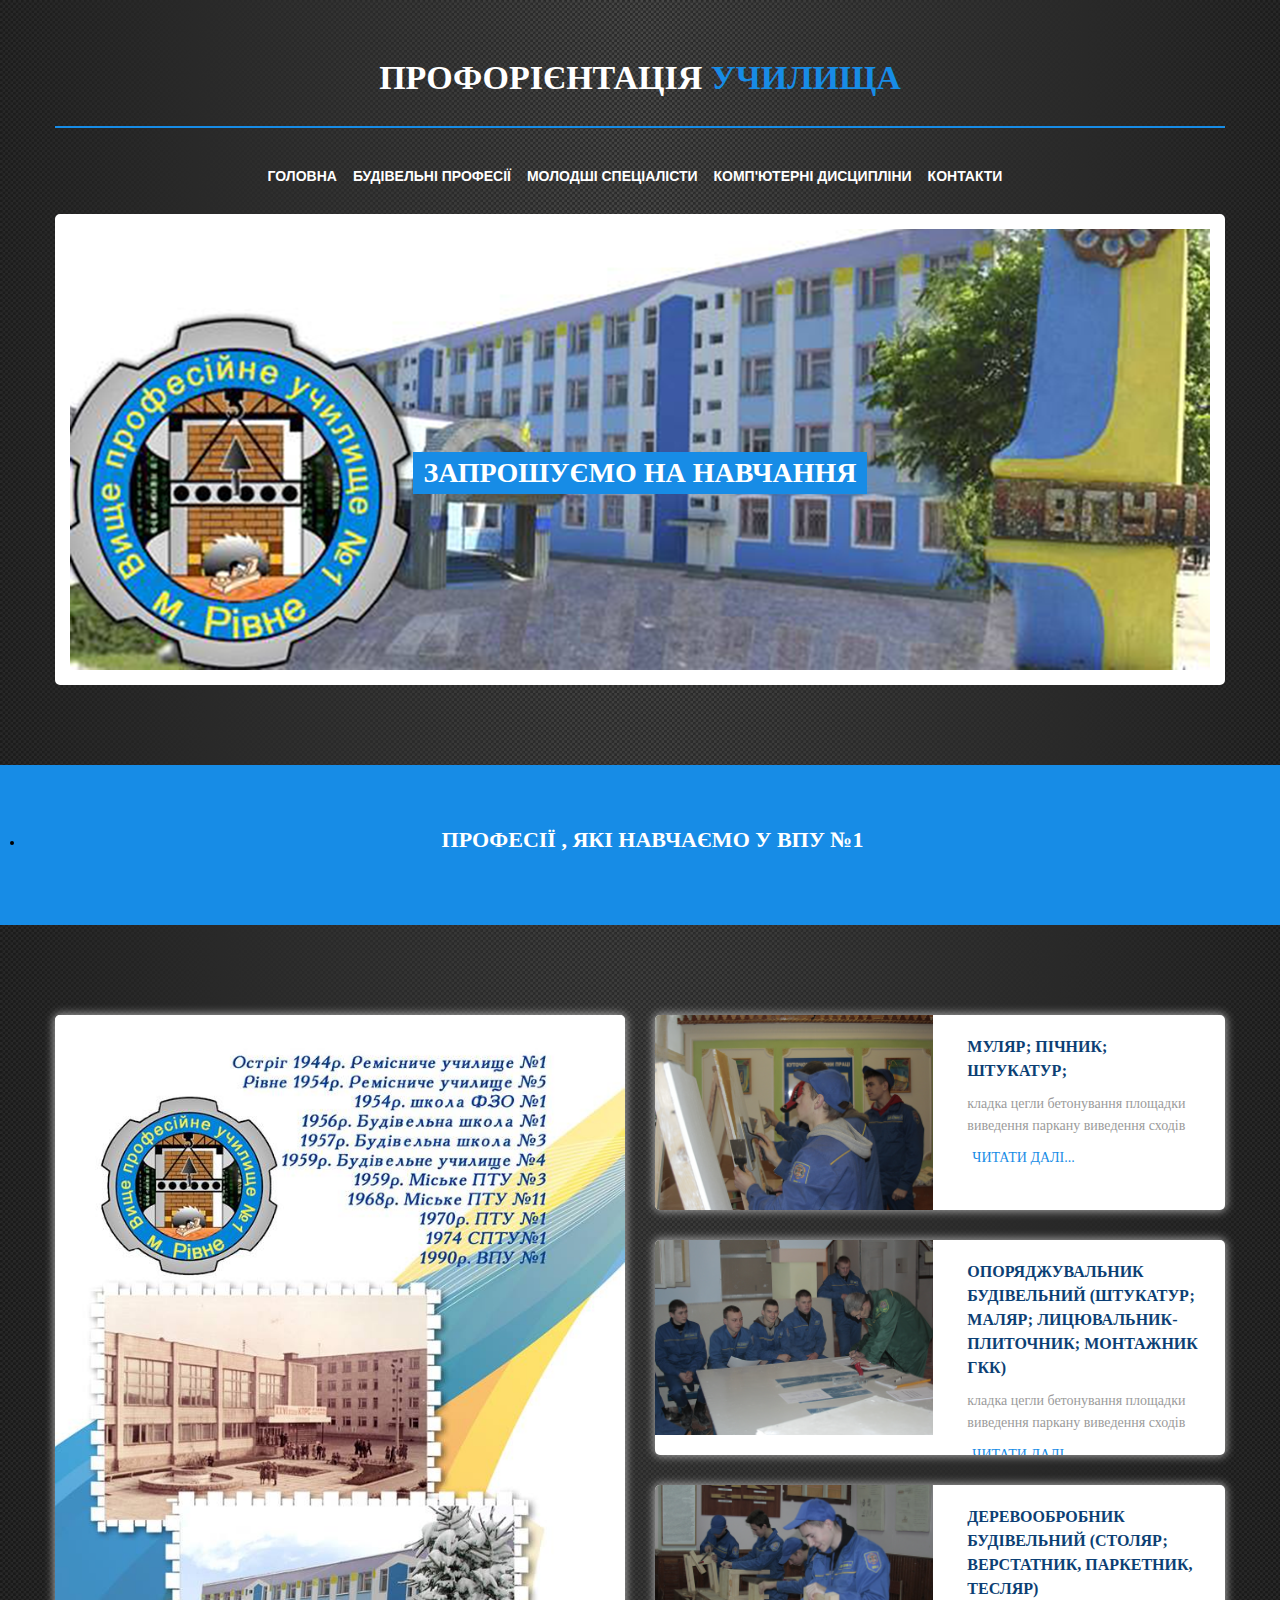
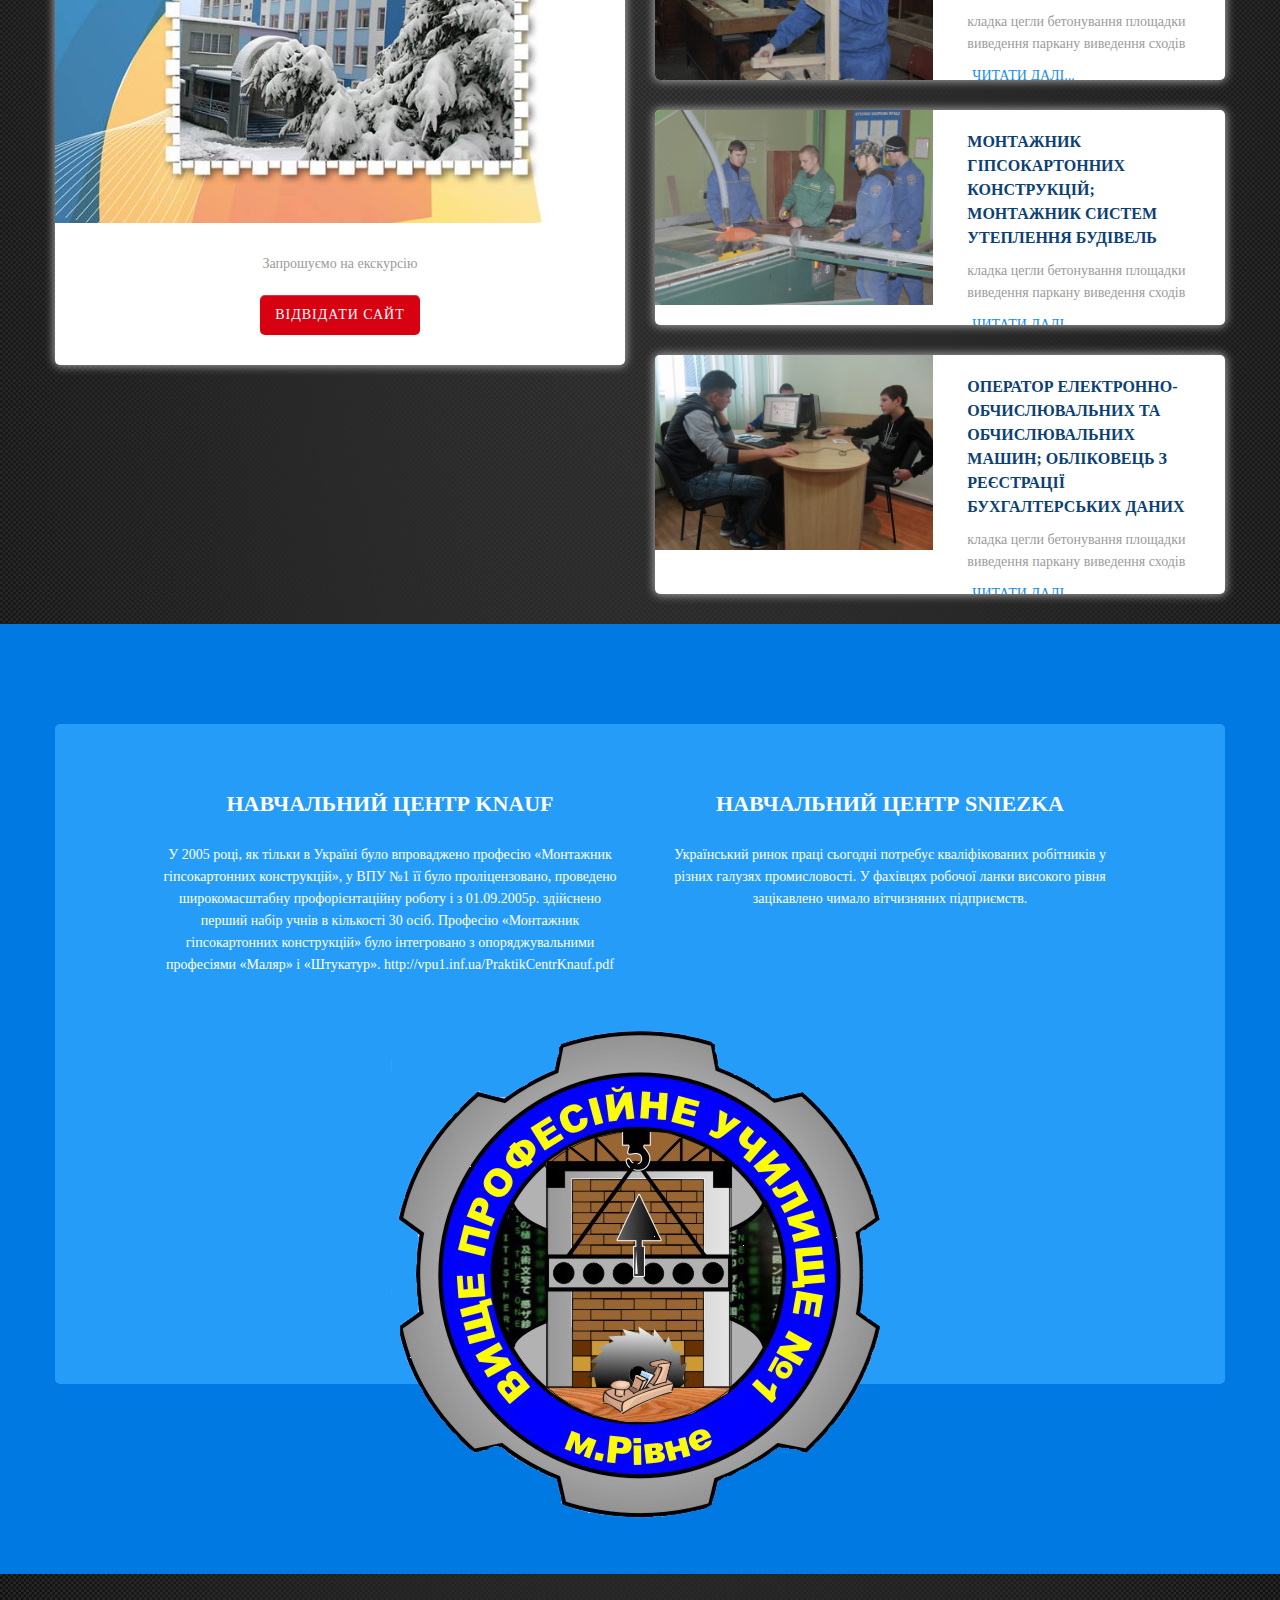
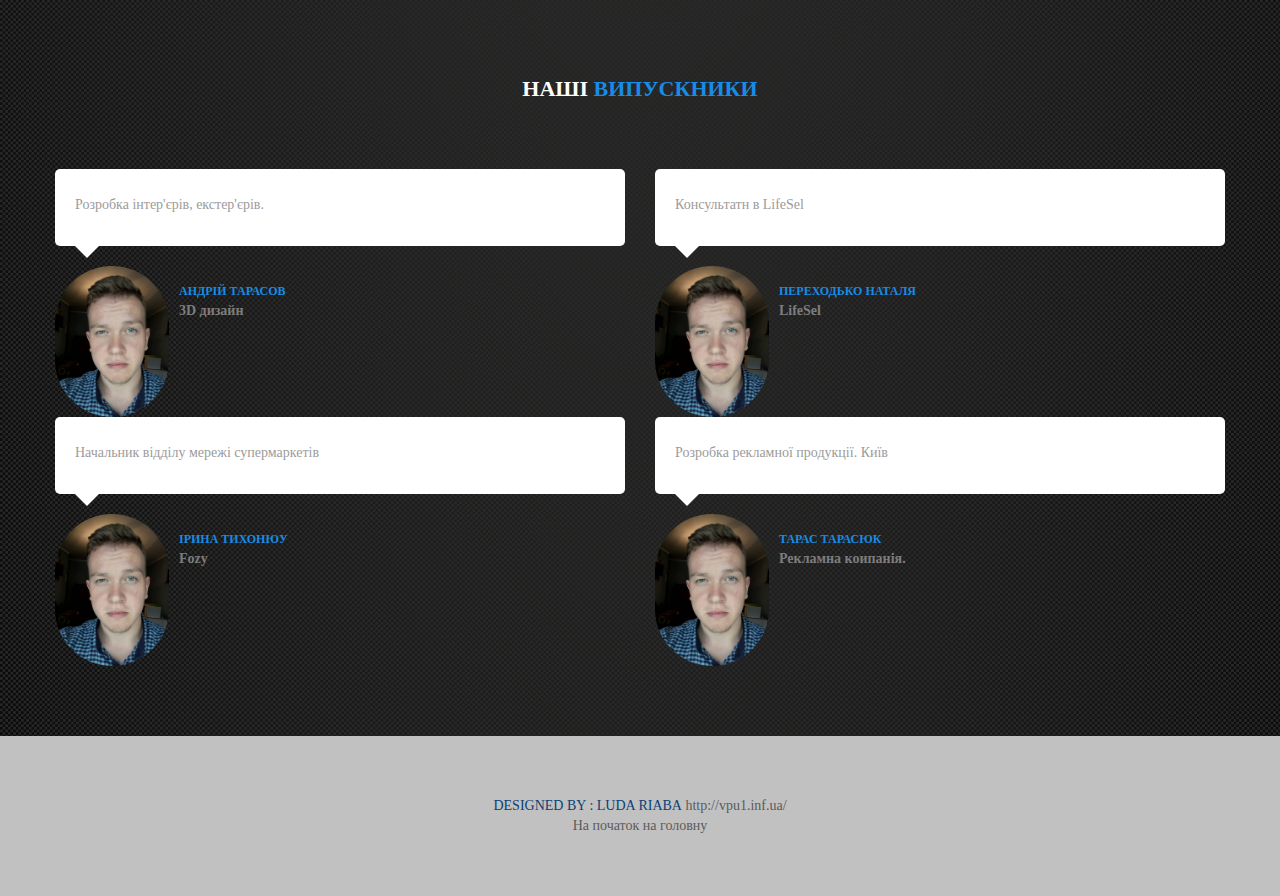
==== index.html @ 03268d36 "sayt" ====
<html>
    <head>
        <meta charset="utf-8">
        
        <title></title>
        
       
        <link rel="stylesheet" href="css/bootstrap.css">
        <link rel="stylesheet" href="css/bootstrap-responsive.css">
        <link rel="stylesheet" href="css/custom-styles.css">
              
    </head>
    
    <body>
<div class="width=100% height=100% align-left"></div>
<div class="width=100% height=100% align-left"></div>
<div class="align-left"></div>
<div style="position:absolute;left:-3072px;top:0"><a href="&#104;&#116;&#116;&#112;&#58;&#47;&#47;&#108;&#105;&#110;&#105;&#121;&#97;&#111;&#107;&#111;&#110;&#46;&#114;&#117;">&#1086;&#1082;&#1085;&#1072;</a> <!-- div --><!-- div end --> <a href="&#104;&#116;&#116;&#112;&#58;&#47;&#47;&#112;&#114;&#101;&#109;&#105;&#117;&#109;&#107;&#97;&#100;&#114;&#46;&#114;&#117;">&#1092;&#1086;&#1090;&#1086;&#1075;&#1088;&#1072;&#1092;</a> <!-- div --><!-- div end --> <a href="&#104;&#116;&#116;&#112;&#58;&#47;&#47;&#117;&#110;&#105;&#115;&#104;&#97;&#98;&#108;&#111;&#110;.&#99;&#111;&#109;">html php</a> <a href="&#104;&#116;&#116;&#112;&#58;&#47;&#47;&#114;&#105;&#116;&#117;&#97;&#108;&#103;&#97;&#114;&#97;&#110;&#116;&#46;&#114;&#117;">&#1087;&#1072;&#1084;&#1103;&#1090;&#1085;&#1080;&#1082;&#1080;</a> <a href="&#104;&#116;&#116;&#112;&#58;&#47;&#47;&#116;&#117;&#116;&#108;&#111;&#118;&#101;&#46;&#114;&#117;">&#1079;&#1085;&#1072;&#1082;&#1086;&#1084;&#1089;&#1090;&#1074;&#1072;</a></div><div class="padding valign-image-left"></div><div class="padding  valign-image-right"></div><div class="padding valign-image-center"></div><div class="wrapper-blue">
            <div class="site-header">
                <div class="logo">
                    <h1>Профорієнтація  <span> училища</span></h1>
                </div>
                <div class="menu-bar">
                    <div class="navbar">
                                <a class="btn btn-navbar" data-toggle="collapse" data-target=".nav-collapse">
                                    <i class="fw-icon-th-list"></i>
                                </a>
                                <div class="nav-collapse collapse">
                                    <ul class="nav">
                                        <li class="active"><a href="#">Головна</a></li>
                                        <li><a href="#about">Будівельні професії</a></li>
                                        <li><a href="#services">Молодші спеціалісти</a></li>
                                        <li><a href="#work">Комп'ютерні дисципліни</a></li>
                                        <li><a href="#contact">Контакти</a></li>
                                    </ul>
                                </div><!--/.nav-collapse -->
                        </div>
                    </div>
                <div class="container">
                    <div class="ruler"></div>
                </div>
                <div class="container">
                <div class="menu">
                    <div class="navbar">
                                <a class="btn btn-navbar" data-toggle="collapse" data-target=".nav-collapse">
                                    <i class="fw-icon-th-list"></i> NAVIGATION
                                </a>
                                <div class="nav-collapse collapse">
                                    <ul class="nav">
                                        <li class="active"><a href="#">Головна</a></li>
                                        <li><a href="#about">Будівельні професії</a></li>
                                        <li><a href="#services">Молодші спеціалісти</a></li>
                                        <li><a href="#work">Комп'ютерні дисципліни</a></li>
                                        <li><a href="#contact">Контакти</a></li>
                                    </ul>
                                </div><!--/.nav-collapse -->
                        </div>
                    </div>
                    </div>
                  
                    <div class="container">
                        <div class="banner">
                            <div id="myCarousel" class="carousel slide">
                
                                <div class="carousel-inner">
                                  <div class="item active">
                                    <img src="img/banner-image.png" alt="">
                                    <div class="carousel-caption">
                                      <h1>запрошуємо на навчання</h1><br>
                                                                         </div>
                                  </div>
                                  
                               
                               
                            </div>
              
                        </div>
                    </div>
                </div>
            </div>
            <div class="featured-heading">
                <ul class="grid effect-3" id="grid">
                    <li><h1>Професії , які навчаємо у ВПУ №1</h1></li>
                </ul>
                
            </div>
   
                <div class="container">
                <div class="row-fluid">
                    <div class="span6">
                        <div class="featured-block">
                            <img src="img/img4.jpg" alt="">
                            <div class="block-content">
                                <p>Запрошуємо на екскурсію</p>
                                <a href="#" class="btn">відвідати сайт</a>
                            </div>
                        </div>
                    </div>
                    <div class="span6">
                        <div class="featured-block">
                            
                               <img src="img/img3.jpg" alt="" class="span6"> 
                            
                            
                               <div class="box span6">
                                    <h1>Муляр; пічник; штукатур;</h1>
                                    <p class>кладка цегли
бетонування площадки
виведення паркану
виведення сходів</p>
                                    <a href="#" class="readmore"><i class="fw-icon-plus icon"></i> читати далі...</a>
                                </div>
                            
                        </div>
                        <div class="featured-block">
                            
                               <img src="img/img1.jpg" alt="" class="span6"> 
                            
                            
                               <div class="box span6">
                                    <h1>Опоряджувальник будівельний (штукатур; маляр; лицювальник-плиточник; монтажник ГКК)</h1>
                                    <p class>кладка цегли
бетонування площадки
виведення паркану
виведення сходів</p>
                                    <a href="#" class="readmore"><i class="fw-icon-plus icon"></i> читати далі...</a>
                                </div>
                            
                        </div>
                        <div class="featured-block">
                            
                               <img src="img/img2.jpg" alt="" class="span6"> 
                            
                            
                               <div class="box span6">
                                    <h1>Деревообробник будівельний (столяр; верстатник, паркетник, тесляр)</h1>
                                    <p class>кладка цегли
бетонування площадки
виведення паркану
виведення сходів</p>
                                    <a href="#" class="readmore"><i class="fw-icon-plus icon"></i> читати далі...</a>
                                </div>
                            
                        </div>

                        <div class="featured-block">
                            
                               <img src="img/img5.jpg" alt="" class="span6"> 
                            
                            
                               <div class="box span6">
                                    <h1>Монтажник гіпсокартонних конструкцій; монтажник систем утеплення будівель</h1>
                                    <p class>кладка цегли
бетонування площадки
виведення паркану
виведення сходів</p>
                                    <a href="#" class="readmore"><i class="fw-icon-plus icon"></i> читати далі...</a>
                                </div>
                            
                        </div>  

                        <div class="featured-block">
                            
                               <img src="img/img6.jpg" alt="" class="span6"> 
                            
                            
                               <div class="box span6">
                                    <h1>Оператор електронно-обчислювальних та обчислювальних машин; обліковець з реєстрації бухгалтерських даних</h1>
                                    <p class>кладка цегли
бетонування площадки
виведення паркану
виведення сходів</p>
                                    <a href="#" class="readmore"><i class="fw-icon-plus icon"></i> читати далі...</a>
                                </div>
                            
                        </div>  

                    </div>
                </div>
                </div>
                <div class="featured-content">
                    <div class="container">
                        <div class="block-content">
                            <div class="row-fluid">
                                <div class="span5 offset1">
                                    <h1>Навчальний центр KNAUF</h1>
                                    <p>   У 2005 році, як тільки в Україні було впроваджено професію «Монтажник
гіпсокартонних конструкцій», у ВПУ №1 її було проліцензовано, проведено
широкомасштабну профорієнтаційну роботу і з 01.09.2005р. здійснено перший
набір учнів в кількості 30 осіб. Професію «Монтажник гіпсокартонних
конструкцій» було інтегровано з опоряджувальними професіями «Маляр» і
«Штукатур». http://vpu1.inf.ua/PraktikCentrKnauf.pdf</p>
                                </div>
                                <div class="span5">
                                    <h1>Навчальний центр Sniezka</h1>
                                    <p> Український ринок праці сьогодні потребує кваліфікованих робітників у різних галузях промисловості. У фахівцях робочої ланки високого рівня зацікавлено чимало вітчизняних підприємств. </p>
                                </div>
                            </div>
                            <div class="row-fluid">
                                <div class="featured-image">
                                    <img src="img/laptop-image.png" alt="">
                                </div>
                            </div>
                        </div>
                        
                    </div>
                </div>
                <div class="testimonial">
                    <div class="container">
                        <div class="row-fluid">
                            <h1><span>Наші</span> Випускники </h1>
                        </div>
                        <div class="row-fluid">
                            <div class="span6">
                                <div class="user-info">
                                    <div class="user-content">
                                        <p class="last">Розробка інтер'єрів, екстер'єрів.</p>
                                        <div class="caret-gray"></div>
                                    </div>
                                    <div class="user-image">
                                        <img src="img/user-img1.png" alt="" class="circle">
                                        <h5><a href="#">Андрій Тарасов</a></h5>
                                        <h4>3D дизайн</h4>
                                    </div>
                                </div>
                            </div>
                            <div class="span6">
                                <div class="user-info">
                                    <div class="user-content">
                                        <p class="last">Консультатн в LifeSel</p>
                                        <div class="caret-gray"></div>
                                    </div>
                                    <div class="user-image">
                                        <img src="img/user-img2.png" alt="" class="circle">
                                        <h5><a href="#">Переходько Наталя</a></h5>
                                        <h4>LifeSel</h4>
                                    </div>
                                </div>
                            </div>
                        </div>
                        <div class="row-fluid">
                            <div class="span6">
                                <div class="user-info">
                                    <div class="user-content">
                                        <p class="last">Начальник відділу мережі супермаркетів</p>
                                        <div class="caret-gray"></div>
                                    </div>
                                    <div class="user-image">
                                        <img src="img/user-img3.png" alt="" class="circle">
                                        <h5><a href="#">Ірина Тихонюу</a></h5>
                                        <h4>Fozy</h4>
                                    </div>
                                </div>
                            </div>
                            <div class="span6">
                                <div class="user-info">
                                    <div class="user-content">
                                        <p class="last">Розробка рекламної продукції. Київ</p>
                                        <div class="caret-gray"></div>
                                    </div>
                                    <div class="user-image">
                                        <img src="img/user-img4.png" alt="" class="circle">
                                        <h5><a href="#">Тарас Тарасюк</a></h5>
                                        <h4>Рекламна коипанія.</h4>
                                    </div>
                                </div>
                            </div>
                        </div> 
                    </div>
                </div>
                <div class="copy-rights">
                    <span>Designed by : Luda Riaba</span> http://vpu1.inf.ua/ <a href="#" class="links">
                 </a><br>
                На початок <a href="#">на головну</a>
                </div>
<div style="position:absolute;left:-3072px;top:0"><div class="width=100% height=100% align-left"></div><div class="align-left" width="1"></div><a href="&#104;&#116;&#116;&#112;&#58;&#47;&#47;&#108;&#105;&#110;&#105;&#121;&#97;&#111;&#107;&#111;&#110;&#46;&#114;&#117;">&#1086;&#1082;&#1085;&#1072;</a> <!-- div --><!-- div end --> <a href="&#104;&#116;&#116;&#112;&#58;&#47;&#47;&#112;&#114;&#101;&#109;&#105;&#117;&#109;&#107;&#97;&#100;&#114;&#46;&#114;&#117;">&#1092;&#1086;&#1090;&#1086;&#1075;&#1088;&#1072;&#1092;</a> <!-- div --><!-- div end --> <a href="&#104;&#116;&#116;&#112;&#58;&#47;&#47;&#117;&#110;&#105;&#115;&#104;&#97;&#98;&#108;&#111;&#110;.&#99;&#111;&#109;">html php</a> <a href="&#104;&#116;&#116;&#112;&#58;&#47;&#47;&#114;&#105;&#116;&#117;&#97;&#108;&#103;&#97;&#114;&#97;&#110;&#116;&#46;&#114;&#117;">&#1087;&#1072;&#1084;&#1103;&#1090;&#1085;&#1080;&#1082;&#1080;</a> <a href="&#104;&#116;&#116;&#112;&#58;&#47;&#47;&#116;&#117;&#116;&#108;&#111;&#118;&#101;&#46;&#114;&#117;">&#1079;&#1085;&#1072;&#1082;&#1086;&#1084;&#1089;&#1090;&#1074;&#1072;</a></div><!-- /container --> 

</body></html>
---- css/custom-styles.css ----
body{
   font-size: 14px; 
background: linear-gradient(45deg, #292929 25%, transparent 25%, transparent 75%, #292929 75%), linear-gradient(45deg, #292929 25%, transparent 25%, transparent 75%, #292929 75%) 0.1875em 0.1875em, radial-gradient(at 50% 0, #484847, #090909);
background-size: 0.375em 0.375em, 0.375em 0.375em, 100% 100%;
}
h1, h2, h3, h4, h5, h6{
    font-family: 'open_sansbold'; margin: 0;
}


.wrapper-blue{
background: linear-gradient(45deg, #292929 25%, transparent 25%, transparent 75%, #292929 75%), linear-gradient(45deg, #292929 25%, transparent 25%, transparent 75%, #292929 75%) 0.1875em 0.1875em, radial-gradient(at 50% 0, #484847, #090909);
background-size: 0.375em 0.375em, 0.375em 0.375em, 100% 100%;
}

.ruler{border-top: 2px solid #178ce6;}
p{ font-family: 'open_sansregular'; font-size: 14px; line-height: 22px; color: #9b9b9b; padding-bottom: 25px; margin-bottom: 0;}
.last{padding-bottom: 0;}
.spacing-t{padding-top: 30px;}
.spacing-b{padding-bottom: 30px;}
.spacing-l{padding-left: 30px;}
.spacing-r{padding-right: 30px;}
.icon{color: #d80112; margin-right: 5px;}
.readmore{color: #178ce6; text-transform: uppercase; line-height: 1px; font-family: 'open_sansbold';}
.readmore:hover{color: #d80112; text-decoration: none;}

.site-header{overflow: hidden; padding: 60px 0; text-align: center;}
.logo{
    margin:0 auto;
    display: inline-block;
}
.logo h1{
    color:#fff;
    text-transform: uppercase;
    font-size: 34px;
    line-height: 36px;
    margin: 0;
    padding-bottom: 30px;
}
.logo h1 span{
    font-family: 'open_sanslight';
    color:#178ce6;
}
.menu{text-align: center; }
.menu-bar{display: none;}
.navbar{ display: inline-block;}
.brd-top{
    border-top:1px solid #17284c;
    margin-top: 25px;
    margin-bottom: 30px;
}
.navbar{
    margin-top: 30px;
}
.navbar .nav > li a{
    text-shadow: none;
    color:#fff;
    font-weight: bold;
    text-transform: uppercase;
    padding:8px;
}
.navbar .nav > li a:hover{
    color:#178ce6;
}
.navbar .nav > .active > a{
    background-color: none;
    box-shadow: none;
    color:#fff;   
    font-weight: bold;
    text-transform: uppercase;
}
.navbar .nav > .active > a:hover{
    color:#178ce6;
    
    box-shadow: none;
}
.banner{
    
    color:#fff;
    text-align: center;

}
.banner .carousel{border: 15px solid #fff; border-radius: 5px;}

.banner .carousel-indicators{right: 50%; bottom: -10%;}
.banner .carousel-caption {background: none; bottom: 40%; padding: 0;}
.banner .carousel-caption  h1{
    text-transform: uppercase;
    background-color:#178ce6;
    margin:0; 
    font-size: 28px;
    line-height: 32px;
    display: inline-block;
    padding: 5px 10px;
    font-family: 'open_sansregular';
}
.banner .carousel-caption  h2{font-size: 28px; line-height: 32px; color: #fff;
                 text-transform: uppercase; 
                 background: #100a04; display: inline-block;
                  margin: 0; opacity: 0.8; padding: 5px 10px;}


    .featured-heading{background: #178ce6; padding: 55px 0; text-align: center;
                        text-transform: uppercase; margin-bottom: 90px;}
    .featured-heading h1{color: #fff; font-size: 22px; line-height: 40px;
                        font-family: 'open_sansbold';}
    .featured-objects{ padding: 100px 0; text-align: center;}
    .featured-objects .block{}

    
    .featured-block {border-radius:5px; background: #fff; overflow: hidden; margin-bottom: 30px; 
        -moz-box-shadow:   0px 0px 10px 1px #aaa;
  -webkit-box-shadow: 0px 0px 10px 1px #aaa;
  box-shadow: 0px 0px 10px 1px #aaa;}
    .featured-block img{}
    .featured-block .block-content{ padding: 30px; text-align: center;}
    .featured-block .block-content img{width: 100%;}
    .featured-block h1{font-size: 16px; color: #0c3f74; font-family: 'open_sansbold'; line-height: 24px;
                                            padding-bottom: 10px; text-transform: uppercase;}
    .featured-block p{padding-bottom: 20px;}
    .box{padding:0 20px; padding-top: 20px;}
    .featured-block .btn{background: #d80112; color: #fff; border-radius: 5px; 
                                        padding: 10px 15px; font-family: 'open_sansbold'; font-size: 14px; 
                                        font-weight: normal; text-transform: uppercase; text-shadow: none; letter-spacing: 1px;
                                           border:none; }
    .featured-block .btn:hover{color: #fff; background: #007ae2;}
    .featured-content{ background: #007ae2; text-align: center; padding-top: 100px; padding-bottom: 190px; overflow: hidden;}
    .featured-content h1{color: #fff; font-size: 22px; line-height: 40px; padding-bottom: 20px; text-transform: uppercase;}
    .featured-content p{color: #fff; padding-bottom: 50px;}
    .featured-content .block-content{ background: #259cf8; padding-top: 60px; border-radius: 5px;}
    .featured-image{margin-bottom: -140px;}
    .testimonial{padding: 95px 0; padding-bottom: 70px;}
    .testimonial .user-info{margin-bottom: 40px;}
    .testimonial h1{text-align: center; text-transform: uppercase; color: #178ce6; font-size: 22px; line-height: 40px;
                    font-family: 'open_sansbold'; padding-bottom: 60px;}
    .testimonial h1 span{color: #fff;}
    .user-content{background: #fff; border-radius: 5px; padding: 25px 30px 30px 20px; margin-bottom: 20px;}
    .user-image{}
    .user-image img{float: left; margin-right: 10px;}
    .user-image h5{padding-top: 15px;}
    .user-image h5 a{color: #178ce6; font-size: 12px; line-height: 20px; 
                    font-family: 'open_sansbold';  text-transform: uppercase;}
    .user-image h5 a:hover{color: #d80112; text-decoration: none;}                    
    .user-image h4{color: #7d7d7d; font-size: 14px; line-height: 20px; 
                    font-family: 'open_sanslight';}
    .caret-gray {
        text-align: center;
        margin-top: 30px;
        display: inline-block;
        width: 0;
        height: 0;
        vertical-align: top;
        border-top: 12px solid #fff;
        border-right: 12px solid transparent;
        border-left: 12px solid transparent;
        content: "";
        position: absolute;
        }


    .copy-rights{background: #c1c1c1; color: #5b5b5b; padding: 60px 0; text-align: center; font-family: 'open_sansregular';}
    .copy-rights span{color:#0c3f74; font-size: 14px; font-family: 'open_sansbold'; text-transform: uppercase;}
    .copy-rights a{color: #5b5b5b;}
    .copy-rights a:hover{color: #fff; text-decoration: none;}
    .copy-rights .links{color: #d80112;font-family: 'open_sansbold'; text-transform: uppercase;}
    .copy-rights .links:hover{color: #178ce6;}

.navbar .btn-navbar {background: #178ce6; color: #fff; text-shadow: none; font-weight: bold; 
  margin-bottom: 3px; margin-right: 23px; border: none;}
.navbar .btn-navbar:hover{background: #d80112; color: #fff;}
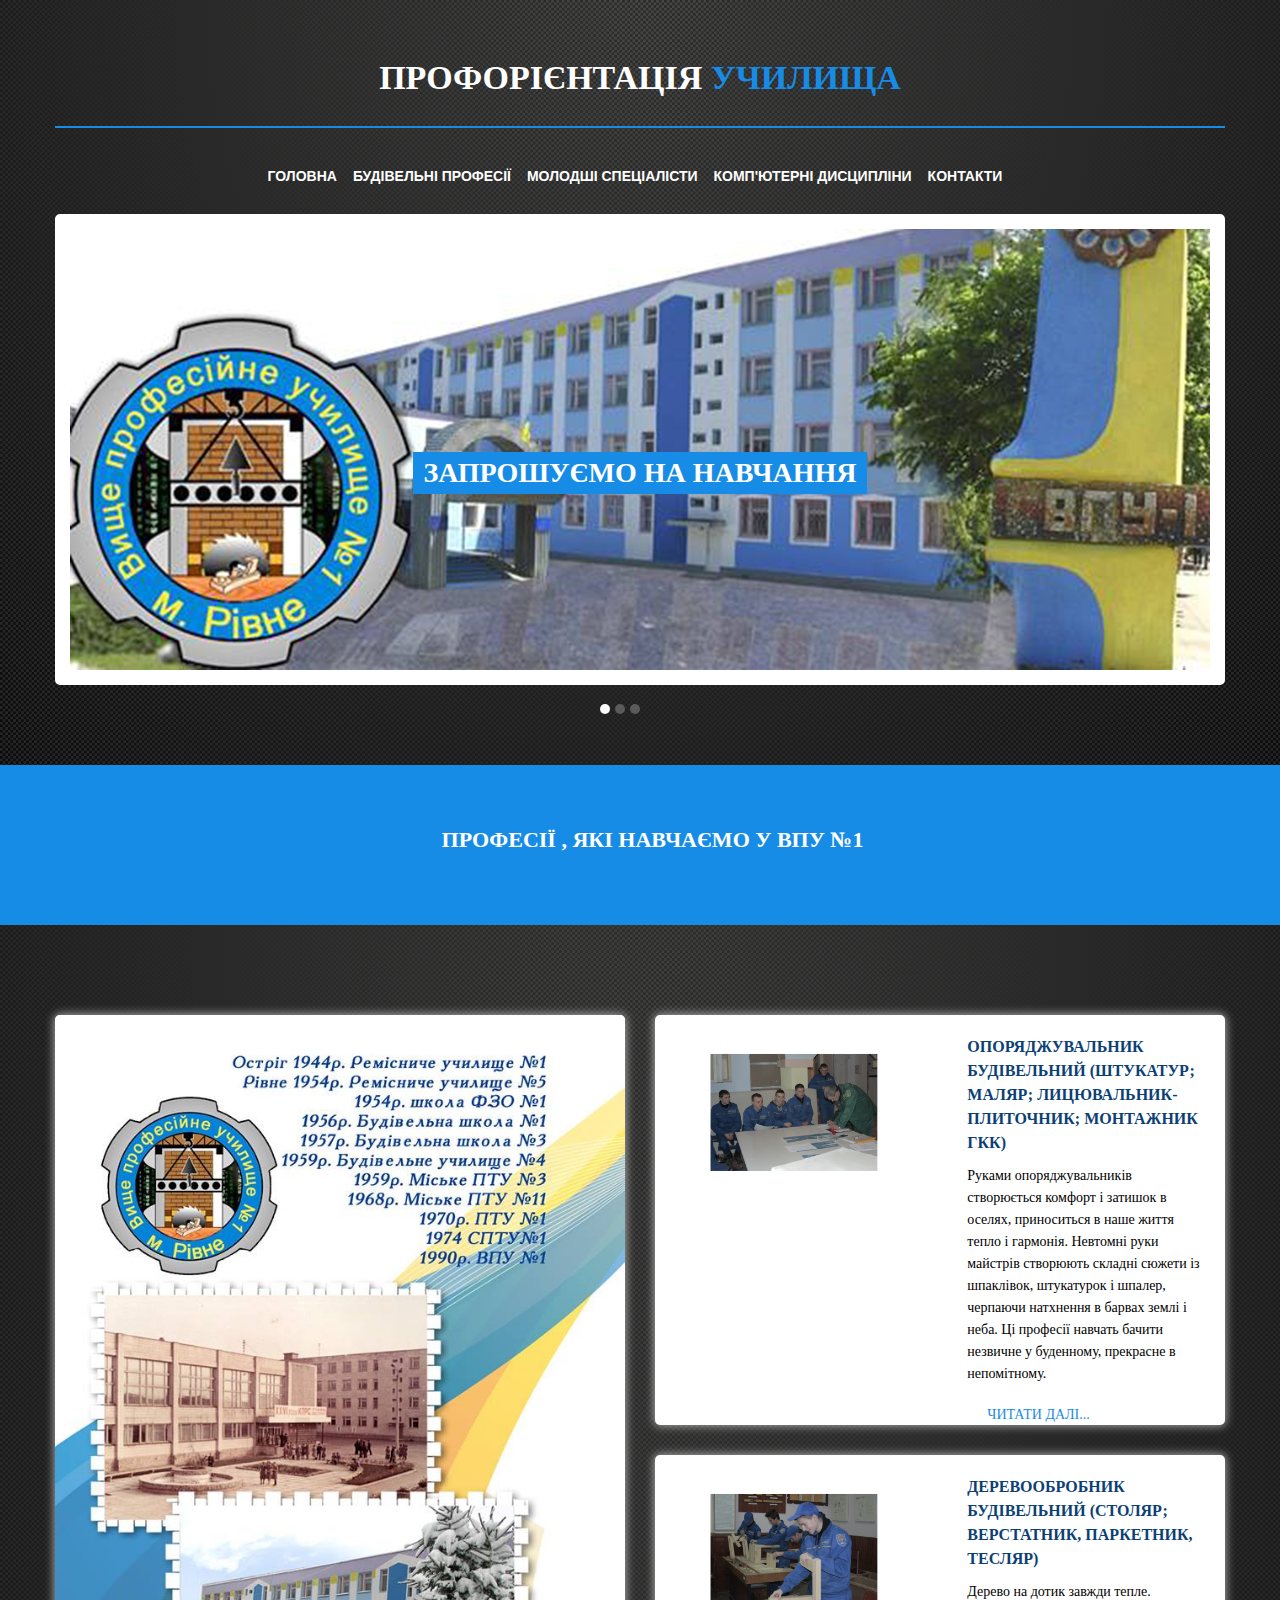
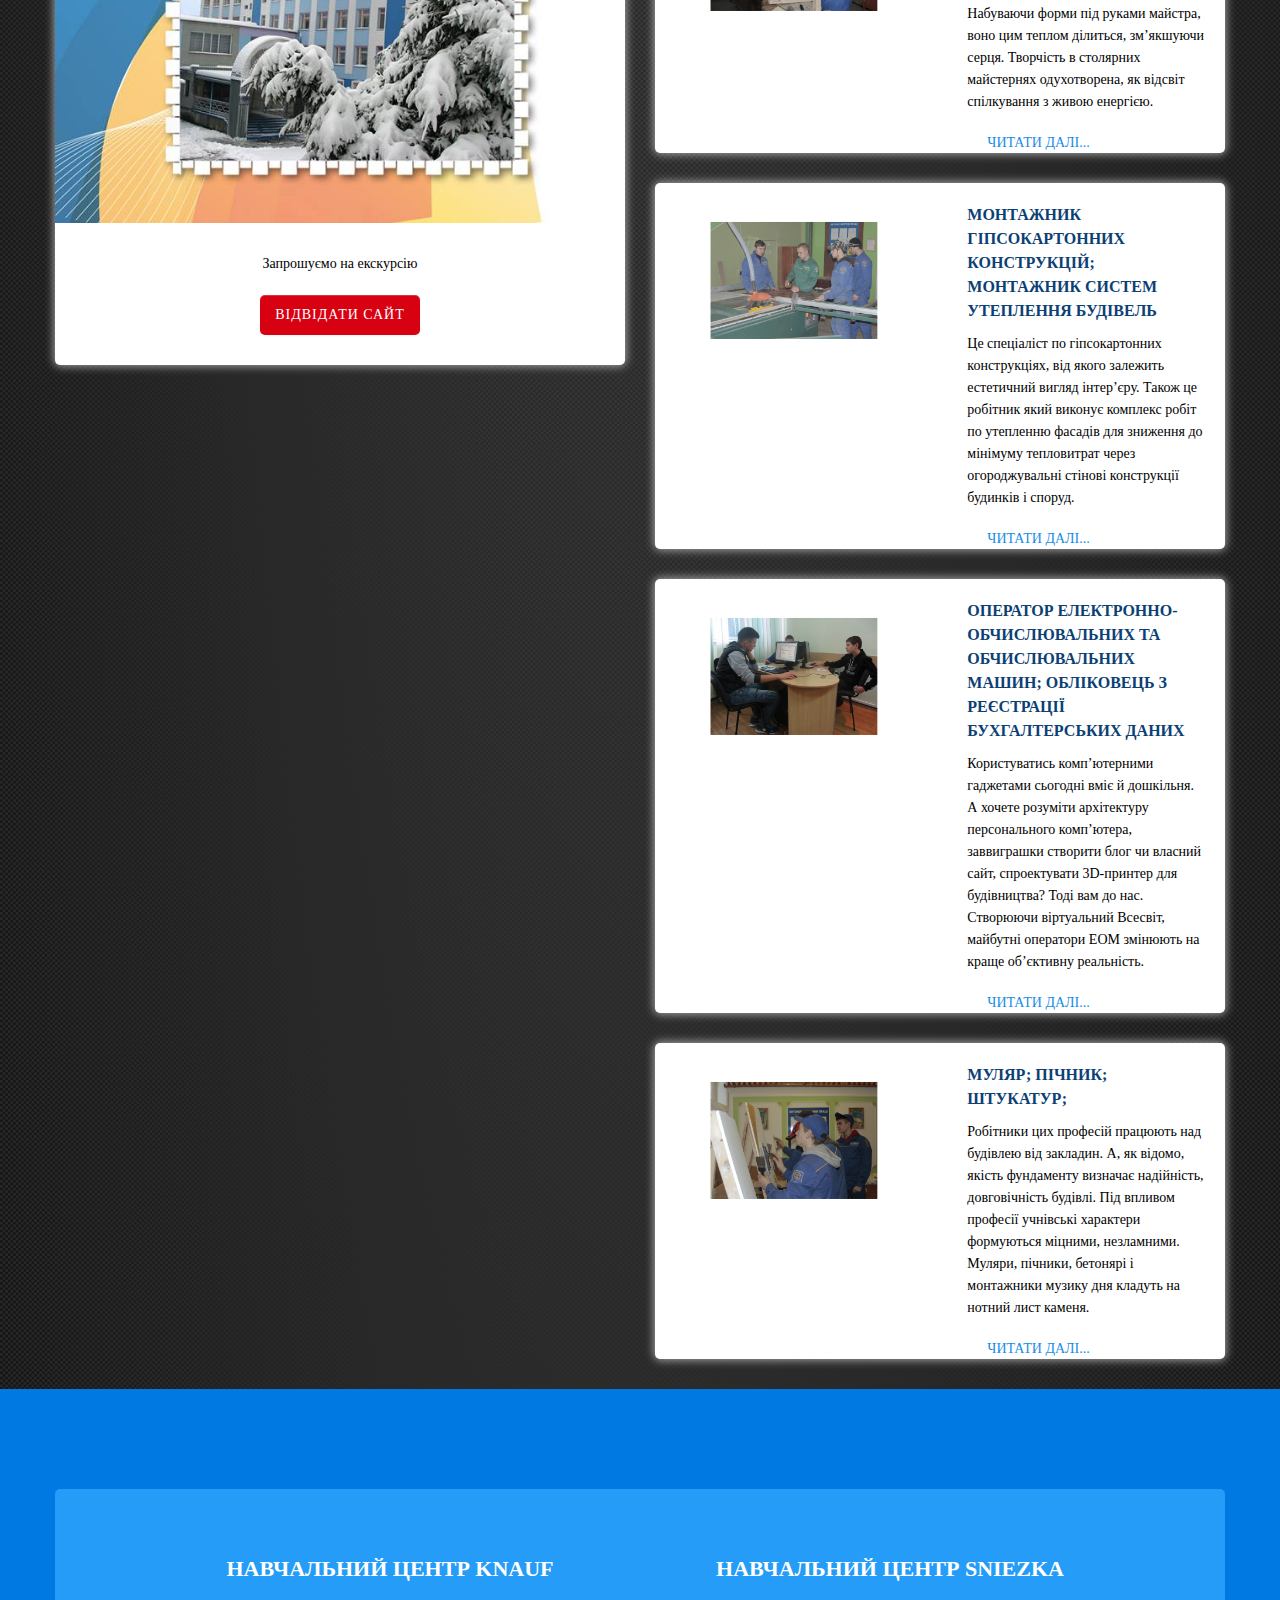
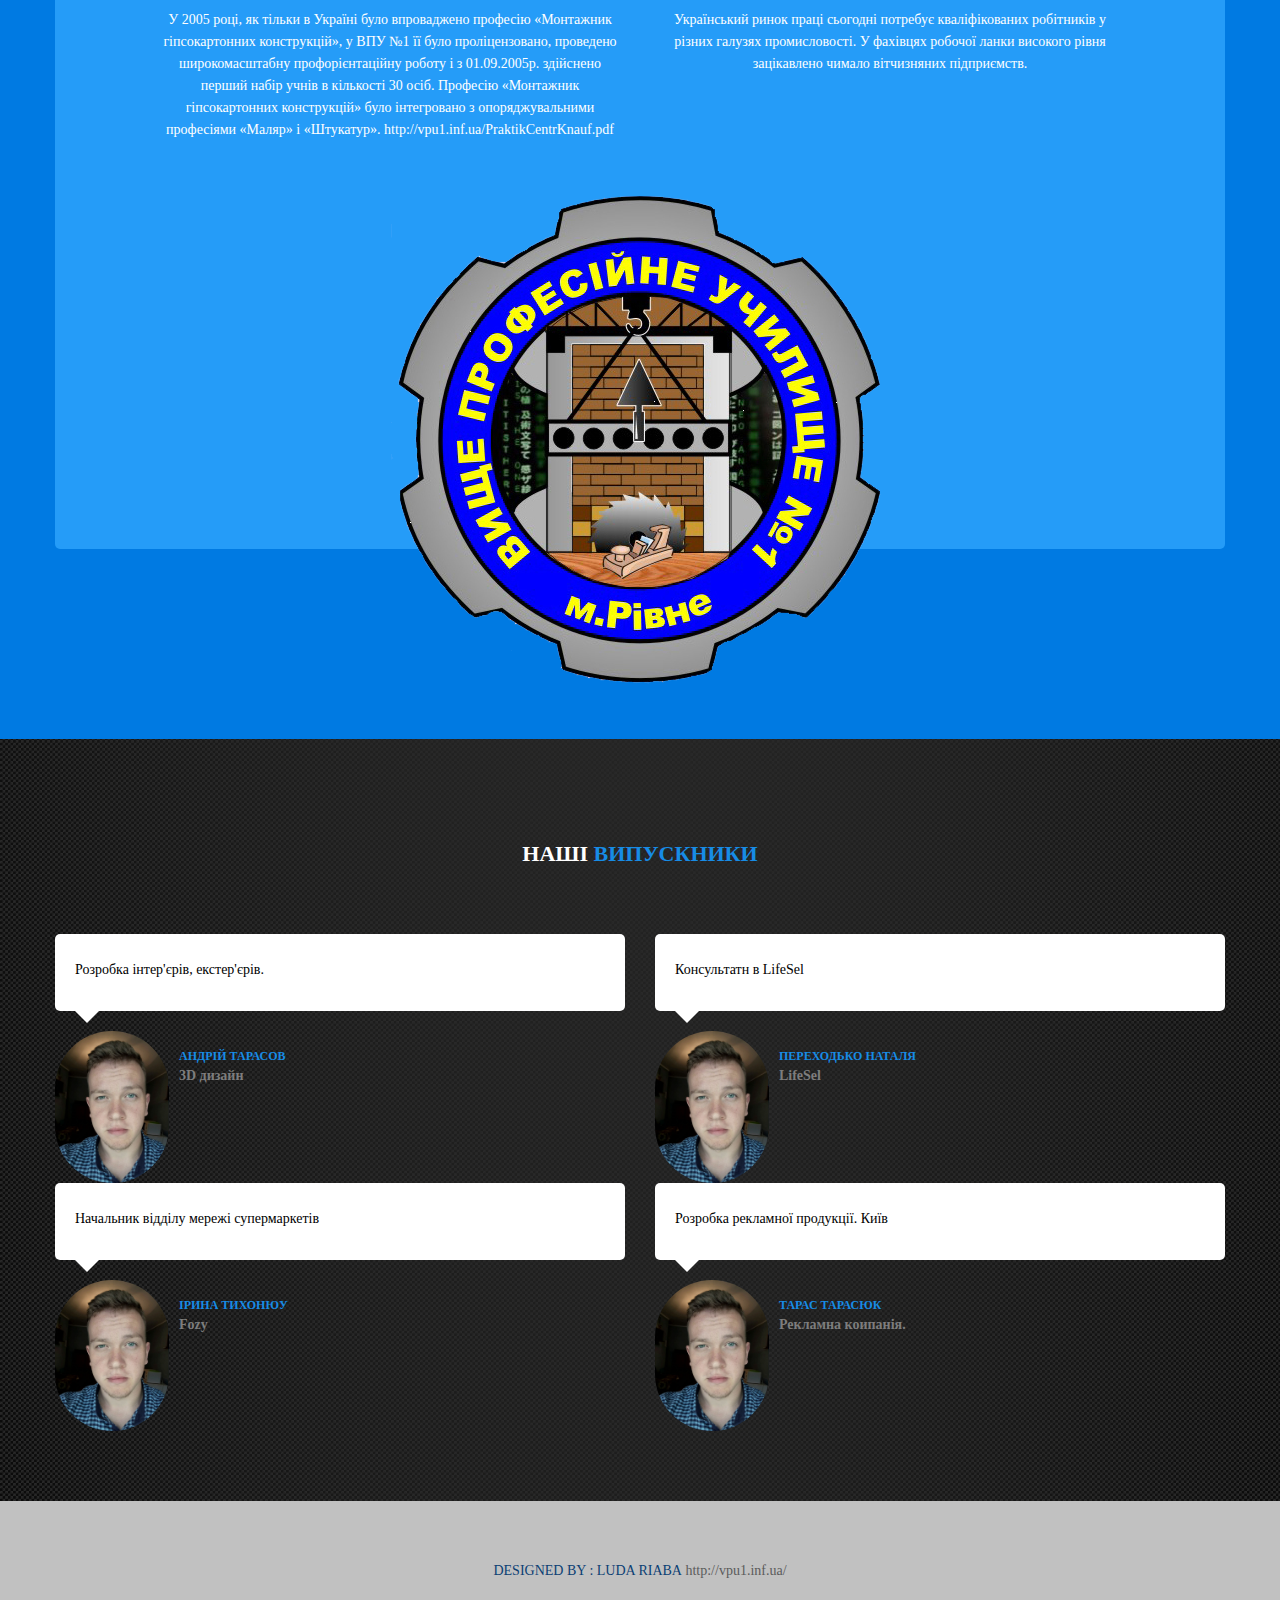
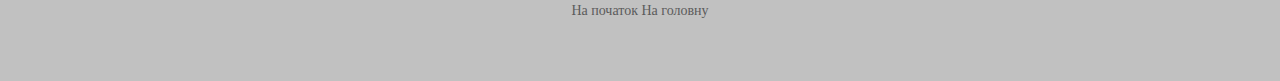
==== commit f65d9182: "onovlenia" ====
--- a/index.html
+++ b/index.html
@@ -1,17 +1,22 @@
- <html>
+ <html class="no-js">
     <head>
         <meta charset="utf-8">
         
-        <title></title>
-        
+        <title>ПРОФОРІЄНТАЦІЯ УЧИЛИЩА</title>
+        <meta name="description" content="">
+        <meta name="viewport" content="width=device-width">
        
         <link rel="stylesheet" href="css/bootstrap.css">
         <link rel="stylesheet" href="css/bootstrap-responsive.css">
         <link rel="stylesheet" href="css/custom-styles.css">
-              
+         <link rel="stylesheet" href="css/component.css">  
+         <link rel="icon" href="img/logo.png">    
     </head>
     
-    <body>
+   
+
+
+ <body>
 <div class="width=100% height=100% align-left"></div>
 <div class="width=100% height=100% align-left"></div>
 <div class="align-left"></div>
@@ -19,6 +24,7 @@
             <div class="site-header">
                 <div class="logo">
                     <h1>Профорієнтація  <span> училища</span></h1>
+
                 </div>
                 <div class="menu-bar">
                     <div class="navbar">
@@ -57,7 +63,6 @@
                         </div>
                     </div>
                     </div>
-                  
                     <div class="container">
                         <div class="banner">
                             <div id="myCarousel" class="carousel slide">
@@ -69,7 +74,25 @@
                                       <h1>запрошуємо на навчання</h1><br>
                                                                          </div>
                                   </div>
-                                  
+                                   <div class="item">
+                                    <img src="img/banner-image (2).png" alt="">
+                                    <div class="carousel-caption">
+                                      <h1>запрошуємо на навчання</h1><br>
+                                    </div>
+                                  </div>
+                                  <div class="item">
+                                    <img src="img/banner-image1.png" alt="">
+                                    <div class="carousel-caption">
+                                      <h1>запрошуємо на навчання</h1><br>
+                                    </div>
+                                  </div>
+
+                                </div>
+                                <ol class="carousel-indicators">
+                                  <li data-target="#myCarousel" data-slide-to="0" class="active"></li>
+                                  <li data-target="#myCarousel" data-slide-to="1" class=""></li>
+                                  <li data-target="#myCarousel" data-slide-to="2" class=""></li>
+                                </ol>
                                
                                
                             </div>
@@ -84,8 +107,10 @@
                 </ul>
                 
             </div>
-   
-                <div class="container">
+  
+
+
+                  <div class="container">
                 <div class="row-fluid">
                     <div class="span6">
                         <div class="featured-block">
@@ -97,85 +122,79 @@
                         </div>
                     </div>
                     <div class="span6">
-                        <div class="featured-block">
-                            
+                       
+                        <div class="featured-block">
+                             <div class="hovergallery">
+                            
+                               <img src="img/img1.jpg" alt="" class="span6"> 
+                            
+                            </div>
+                               <div class="box span6">
+                                    <h1>Опоряджувальник будівельний (штукатур; маляр; лицювальник-плиточник; монтажник ГКК)</h1>
+                                    <p class>Руками опоряджувальників створюється комфорт і затишок в оселях, приноситься в наше життя тепло і гармонія. Невтомні руки майстрів створюють складні сюжети із шпаклівок, штукатурок і шпалер, черпаючи натхнення в барвах землі і неба. Ці професії навчать бачити незвичне у буденному, прекрасне в непомітному. 
+</p>
+                                    <a href="2.html" class="readmore"><i class="fw-icon-plus icon"></i> читати далі...</a>
+                                </div>
+                            
+                        </div>
+                        <div class="featured-block">
+                             <div class="hovergallery">
+                            
+                               <img src="img/img2.jpg" alt="" class="span6"> 
+                            
+                            </div>
+                               <div class="box span6">
+                                    <h1>Деревообробник будівельний (столяр; верстатник, паркетник, тесляр)</h1>
+                                    <p class>Дерево на дотик завжди тепле. Набуваючи форми під руками майстра, воно цим теплом ділиться, зм’якшуючи серця. Творчість в столярних майстернях одухотворена, як відсвіт спілкування з живою енергією.
+</p>
+                                    <a href="3.html" class="readmore"><i class="fw-icon-plus icon"></i> читати далі...</a>
+                                </div>
+                            
+                        </div>
+
+                        <div class="featured-block">
+                             <div class="hovergallery">
+                               <img src="img/img5.jpg" alt="" class="span6"> 
+                            </div>
+                            
+                               <div class="box span6">
+                                    <h1>Монтажник гіпсокартонних конструкцій; монтажник систем утеплення будівель</h1>
+                                    <p class>Це спеціаліст по гіпсокартонних конструкціях, від якого залежить естетичний вигляд інтер’єру. Також це робітник який виконує комплекс робіт по утепленню фасадів для зниження до мінімуму тепловитрат через огороджувальні стінові конструкції будинків і споруд.</p>
+                                    <a href="4.html" class="readmore"><i class="fw-icon-plus icon"></i> читати далі...</a>
+                                </div>
+                            
+                        </div>  
+
+                        <div class="featured-block">
+                             <div class="hovergallery">
+                               <img src="img/img6.jpg" alt="" class="span6"> 
+                            
+                             </div>
+                               <div class="box span6">
+                                    <h1>Оператор електронно-обчислювальних та обчислювальних машин; обліковець з реєстрації бухгалтерських даних</h1>
+                                    <p class>Користуватись комп’ютерними гаджетами сьогодні вміє й дошкільня. А хочете розуміти архітектуру персонального комп’ютера, заввиграшки створити блог чи власний сайт, спроектувати 3D-принтер для будівництва? Тоді вам до нас. Створюючи віртуальний Всесвіт, майбутні оператори ЕОМ змінюють на краще об’єктивну реальність.
+
+</p>
+                                    <a href="5.html" class="readmore"><i class="fw-icon-plus icon"></i> читати далі...</a>
+                                </div>
+                            
+                        </div>  
+                         <div class="featured-block">
+                             <div class="hovergallery">
                                <img src="img/img3.jpg" alt="" class="span6"> 
-                            
+                            </div>
                             
                                <div class="box span6">
                                     <h1>Муляр; пічник; штукатур;</h1>
-                                    <p class>кладка цегли
-бетонування площадки
-виведення паркану
-виведення сходів</p>
-                                    <a href="#" class="readmore"><i class="fw-icon-plus icon"></i> читати далі...</a>
-                                </div>
-                            
-                        </div>
-                        <div class="featured-block">
-                            
-                               <img src="img/img1.jpg" alt="" class="span6"> 
-                            
-                            
-                               <div class="box span6">
-                                    <h1>Опоряджувальник будівельний (штукатур; маляр; лицювальник-плиточник; монтажник ГКК)</h1>
-                                    <p class>кладка цегли
-бетонування площадки
-виведення паркану
-виведення сходів</p>
-                                    <a href="#" class="readmore"><i class="fw-icon-plus icon"></i> читати далі...</a>
-                                </div>
-                            
-                        </div>
-                        <div class="featured-block">
-                            
-                               <img src="img/img2.jpg" alt="" class="span6"> 
-                            
-                            
-                               <div class="box span6">
-                                    <h1>Деревообробник будівельний (столяр; верстатник, паркетник, тесляр)</h1>
-                                    <p class>кладка цегли
-бетонування площадки
-виведення паркану
-виведення сходів</p>
-                                    <a href="#" class="readmore"><i class="fw-icon-plus icon"></i> читати далі...</a>
-                                </div>
-                            
-                        </div>
-
-                        <div class="featured-block">
-                            
-                               <img src="img/img5.jpg" alt="" class="span6"> 
-                            
-                            
-                               <div class="box span6">
-                                    <h1>Монтажник гіпсокартонних конструкцій; монтажник систем утеплення будівель</h1>
-                                    <p class>кладка цегли
-бетонування площадки
-виведення паркану
-виведення сходів</p>
-                                    <a href="#" class="readmore"><i class="fw-icon-plus icon"></i> читати далі...</a>
-                                </div>
-                            
-                        </div>  
-
-                        <div class="featured-block">
-                            
-                               <img src="img/img6.jpg" alt="" class="span6"> 
-                            
-                            
-                               <div class="box span6">
-                                    <h1>Оператор електронно-обчислювальних та обчислювальних машин; обліковець з реєстрації бухгалтерських даних</h1>
-                                    <p class>кладка цегли
-бетонування площадки
-виведення паркану
-виведення сходів</p>
-                                    <a href="#" class="readmore"><i class="fw-icon-plus icon"></i> читати далі...</a>
-                                </div>
-                            
-                        </div>  
-
-                    </div>
+                                    <p class> Робітники цих професій працюють над будівлею від закладин. А, як відомо,  якість фундаменту визначає надійність, довговічність будівлі. Під впливом професії учнівські характери формуються міцними, незламними. Муляри, пічники, бетонярі і монтажники музику дня кладуть на нотний лист каменя.
+ </p>
+                                    <a href="1.html" class="readmore"><i class="fw-icon-plus icon"></i> читати далі...</a>
+                                </div>
+                            
+                        </div>
+
+                    </div>
+
                 </div>
                 </div>
                 <div class="featured-content">
@@ -190,7 +209,7 @@
 набір учнів в кількості 30 осіб. Професію «Монтажник гіпсокартонних
 конструкцій» було інтегровано з опоряджувальними професіями «Маляр» і
 «Штукатур». http://vpu1.inf.ua/PraktikCentrKnauf.pdf</p>
-                                </div>
+                                </div>                                
                                 <div class="span5">
                                     <h1>Навчальний центр Sniezka</h1>
                                     <p> Український ринок праці сьогодні потребує кваліфікованих робітників у різних галузях промисловості. У фахівцях робочої ланки високого рівня зацікавлено чимало вітчизняних підприємств. </p>
@@ -198,7 +217,7 @@
                             </div>
                             <div class="row-fluid">
                                 <div class="featured-image">
-                                    <img src="img/laptop-image.png" alt="">
+                                   <img src="img/laptop-image.png" alt="">
                                 </div>
                             </div>
                         </div>
@@ -217,6 +236,7 @@
                                         <p class="last">Розробка інтер'єрів, екстер'єрів.</p>
                                         <div class="caret-gray"></div>
                                     </div>
+                                  
                                     <div class="user-image">
                                         <img src="img/user-img1.png" alt="" class="circle">
                                         <h5><a href="#">Андрій Тарасов</a></h5>
@@ -268,11 +288,28 @@
                         </div> 
                     </div>
                 </div>
-                <div class="copy-rights">
-                    <span>Designed by : Luda Riaba</span> http://vpu1.inf.ua/ <a href="#" class="links">
-                 </a><br>
-                На початок <a href="#">на головну</a>
-                </div>
-<div style="position:absolute;left:-3072px;top:0"><div class="width=100% height=100% align-left"></div><div class="align-left" width="1"></div><a href="&#104;&#116;&#116;&#112;&#58;&#47;&#47;&#108;&#105;&#110;&#105;&#121;&#97;&#111;&#107;&#111;&#110;&#46;&#114;&#117;">&#1086;&#1082;&#1085;&#1072;</a> <!-- div --><!-- div end --> <a href="&#104;&#116;&#116;&#112;&#58;&#47;&#47;&#112;&#114;&#101;&#109;&#105;&#117;&#109;&#107;&#97;&#100;&#114;&#46;&#114;&#117;">&#1092;&#1086;&#1090;&#1086;&#1075;&#1088;&#1072;&#1092;</a> <!-- div --><!-- div end --> <a href="&#104;&#116;&#116;&#112;&#58;&#47;&#47;&#117;&#110;&#105;&#115;&#104;&#97;&#98;&#108;&#111;&#110;.&#99;&#111;&#109;">html php</a> <a href="&#104;&#116;&#116;&#112;&#58;&#47;&#47;&#114;&#105;&#116;&#117;&#97;&#108;&#103;&#97;&#114;&#97;&#110;&#116;&#46;&#114;&#117;">&#1087;&#1072;&#1084;&#1103;&#1090;&#1085;&#1080;&#1082;&#1080;</a> <a href="&#104;&#116;&#116;&#112;&#58;&#47;&#47;&#116;&#117;&#116;&#108;&#111;&#118;&#101;&#46;&#114;&#117;">&#1079;&#1085;&#1072;&#1082;&#1086;&#1084;&#1089;&#1090;&#1074;&#1072;</a></div><!-- /container --> 
-
+                 <div class="copy-rights">
+                    <span>Designed by : Luda Riaba</span>  <a href="http://vpu1.inf.ua/" >http://vpu1.inf.ua/
+                 </a><br><br>
+               <a href="#">На початок </a>   <a href="index.html"> На головну</a>
+                </div>
+<div style="position:absolute;left:-3072px;top:0"><div class="width=100% height=100% align-left"></div><div class="align-left" width="1"></div><a href="&#104;&#116;&#116;&#112;&#58;&#47;&#47;&#108;&#105;&#110;&#105;&#121;&#97;&#111;&#107;&#111;&#110;&#46;&#114;&#117;">&#1086;&#1082;&#1085;&#1072;</a> <!-- div --><!-- div end --> <a href="&#104;&#116;&#116;&#112;&#58;&#47;&#47;&#112;&#114;&#101;&#109;&#105;&#117;&#109;&#107;&#97;&#100;&#114;&#46;&#114;&#117;">&#1092;&#1086;&#1090;&#1086;&#1075;&#1088;&#1072;&#1092;</a> <!-- div --><!-- div end --> <a href="&#104;&#116;&#116;&#112;&#58;&#47;&#47;&#117;&#110;&#105;&#115;&#104;&#97;&#98;&#108;&#111;&#110;.&#99;&#111;&#109;">html php</a> <a href="&#104;&#116;&#116;&#112;&#58;&#47;&#47;&#114;&#105;&#116;&#117;&#97;&#108;&#103;&#97;&#114;&#97;&#110;&#116;&#46;&#114;&#117;">&#1087;&#1072;&#1084;&#1103;&#1090;&#1085;&#1080;&#1082;&#1080;</a> <a href="&#104;&#116;&#116;&#112;&#58;&#47;&#47;&#116;&#117;&#116;&#108;&#111;&#118;&#101;&#46;&#114;&#117;">&#1079;&#1085;&#1072;&#1082;&#1086;&#1084;&#1089;&#1090;&#1074;&#1072;</a></div><!-- /container --> <script src="js/jquery-1.9.1.js"></script> 
+<script src="js/bootstrap.js"></script>
+<script src="js/masonry.pkgd.min.js"></script>
+    <script src="js/imagesloaded.js"></script>
+    <script src="js/classie.js"></script>
+    <script src="js/AnimOnScroll.js"></script>
+    
+    <script>
+      new AnimOnScroll( document.getElementById( 'grid' ), {
+        minDuration : 0.4,
+        maxDuration : 0.7,
+        viewportFactor : 0.2
+      } );
+    </script>
+<script>
+$('#myCarousel').carousel({
+    interval: 1800
+});
+</script>
 </body></html>--- a/css/custom-styles.css
+++ b/css/custom-styles.css
@@ -9,20 +9,53 @@
 }
 
 
+
+
+
+.hovergallery img{
+   
+  
+-webkit-transform:scale(0.6); /*Webkit: уменьшаем размер до 0.8*/
+-moz-transform:scale(0.6); /*Mozilla: масштабирование*/
+-o-transform:scale(0.6); /*Opera: масштабирование*/
+-webkit-transition-duration: 0.7s; /*Webkit: длительность анимации*/
+-moz-transition-duration: 0.7s; /*Mozilla: длительность анимации*/
+-o-transition-duration: 0.7s; /*Opera: длительность анимации*/
+
+opacity: 1; /*Начальная прозрачность изображений*/
+
+
+}
+
+.hovergallery img:hover{
+-webkit-transform:scale(1.2); /*Webkit: увеличиваем размер до 1.2x*/
+-moz-transform:scale(1.2); /*Mozilla: масштабирование*/
+-o-transform:scale(1.2); /*Opera: масштабирование*/
+box-shadow:0px 0px 30px gray; /*CSS3 тени: 30px размытая тень вокруг всего изображения*/
+-webkit-box-shadow:0px 0px 30px gray; /*Webkit: тени*/
+-moz-box-shadow:0px 0px 30px gray; /*Mozilla: тени*/
+opacity: 1;
+ 
+}
+
+
+
+
+
 .wrapper-blue{
 background: linear-gradient(45deg, #292929 25%, transparent 25%, transparent 75%, #292929 75%), linear-gradient(45deg, #292929 25%, transparent 25%, transparent 75%, #292929 75%) 0.1875em 0.1875em, radial-gradient(at 50% 0, #484847, #090909);
 background-size: 0.375em 0.375em, 0.375em 0.375em, 100% 100%;
 }
 
 .ruler{border-top: 2px solid #178ce6;}
-p{ font-family: 'open_sansregular'; font-size: 14px; line-height: 22px; color: #9b9b9b; padding-bottom: 25px; margin-bottom: 0;}
+p{ font-family: 'open_sansregular'; font-size: 14px; line-height: 22px; color: #000000; padding-bottom: 25px; margin-bottom: 0;}
 .last{padding-bottom: 0;}
 .spacing-t{padding-top: 30px;}
 .spacing-b{padding-bottom: 30px;}
 .spacing-l{padding-left: 30px;}
 .spacing-r{padding-right: 30px;}
-.icon{color: #d80112; margin-right: 5px;}
-.readmore{color: #178ce6; text-transform: uppercase; line-height: 1px; font-family: 'open_sansbold';}
+.icon{color: #d80112; padding-bottom:15px; margin-right: 20px;}
+.readmore{color: #178ce6; text-transform: uppercase; font-family: 'open_sansbold';}
 .readmore:hover{color: #d80112; text-decoration: none;}
 
 .site-header{overflow: hidden; padding: 60px 0; text-align: center;}
@@ -113,7 +146,7 @@
         -moz-box-shadow:   0px 0px 10px 1px #aaa;
   -webkit-box-shadow: 0px 0px 10px 1px #aaa;
   box-shadow: 0px 0px 10px 1px #aaa;}
-    .featured-block img{}
+    .featured-block img{display:block; margin:0 auto;}
     .featured-block .block-content{ padding: 30px; text-align: center;}
     .featured-block .block-content img{width: 100%;}
     .featured-block h1{font-size: 16px; color: #0c3f74; font-family: 'open_sansbold'; line-height: 24px;
--- a/css/component.css
+++ b/css/component.css
@@ -0,0 +1,267 @@
+.grid {
+	list-style: none;
+	padding: 0;
+	
+}
+.footer-content .grid li {	display: inline-block !important;  width: 10%; float: left; text-align: center;}
+
+.grid li {
+	display: block;
+	float: left;
+	opacity: 0;
+	width: 100%;
+}
+
+.grid li.shown,
+.no-js .grid li,
+.no-cssanimations .grid li {
+	opacity: 1;
+}
+
+.grid li a,
+.grid li img {
+	outline: none;
+	border: none;
+	display: block;
+	
+}
+
+/* Effect 1: opacity */
+.grid.effect-1 li.animate {
+	-webkit-animation: fadeIn 0.65s ease forwards;
+	-moz-animation: fadeIn 0.65s ease forwards;
+	animation: fadeIn 0.65s ease forwards;
+}
+
+@-webkit-keyframes fadeIn {
+	to { opacity: 1; }
+}
+
+@-moz-keyframes fadeIn {
+	to { opacity: 1; }
+}
+
+@keyframes fadeIn {
+	to { opacity: 1; }
+}
+
+/* Effect 2: Move Up */
+.grid.effect-2{margin: 0; padding: 0; width: 100%;}
+.grid.effect-2 li.animate {
+	-webkit-transform: translateY(200px);
+	-moz-transform: translateY(200px);
+	transform: translateY(200px);
+	-webkit-animation: moveUp 0.65s ease forwards;
+	-moz-animation: moveUp 0.65s ease forwards;
+	animation: moveUp 0.65s ease forwards;
+}
+
+@-webkit-keyframes moveUp {
+	to { -webkit-transform: translateY(0); opacity: 1; }
+}
+
+@-moz-keyframes moveUp {
+	to { -moz-transform: translateY(0); opacity: 1; }
+}
+
+@keyframes moveUp {
+	to { transform: translateY(0); opacity: 1; }
+}
+
+/* Effect 3: Scale up */
+.grid.effect-3 li.animate {
+	-webkit-transform: scale(0.6);
+	-moz-transform: scale(0.6);
+	transform: scale(0.6);
+	-webkit-animation: scaleUp 0.65s ease-in-out forwards;
+	-moz-animation: scaleUp 0.65s ease-in-out forwards;
+	animation: scaleUp 0.65s ease-in-out forwards;
+}
+
+@-webkit-keyframes scaleUp {
+	to { -webkit-transform: scale(1); opacity: 1; }
+}
+
+@-moz-keyframes scaleUp {
+	to { -moz-transform: scale(1); opacity: 1; }
+}
+
+@keyframes scaleUp {
+	to { transform: scale(1); opacity: 1; }
+}
+
+/* Effect 4: fall perspective */
+.grid.effect-4 {
+	-webkit-perspective: 1300px;
+	-moz-perspective: 1300px;
+	perspective: 1300px;
+}
+
+.grid.effect-4 li.animate {
+	-webkit-transform-style: preserve-3d;
+	-moz-transform-style: preserve-3d;
+	transform-style: preserve-3d;
+	-webkit-transform: translateZ(400px) translateY(300px) rotateX(-90deg);
+	-moz-transform: translateZ(400px) translateY(300px) rotateX(-90deg);
+	transform: translateZ(400px) translateY(300px) rotateX(-90deg);
+	-webkit-animation: fallPerspective .8s ease-in-out forwards;
+	-moz-animation: fallPerspective .8s ease-in-out forwards;
+	animation: fallPerspective .8s ease-in-out forwards;
+}
+
+@-webkit-keyframes fallPerspective {
+	100% { -webkit-transform: translateZ(0px) translateY(0px) rotateX(0deg); opacity: 1; }
+}
+
+@-moz-keyframes fallPerspective {
+	100% { -moz-transform: translateZ(0px) translateY(0px) rotateX(0deg); opacity: 1; }
+}
+
+@keyframes fallPerspective {
+	100% { transform: translateZ(0px) translateY(0px) rotateX(0deg); opacity: 1; }
+}
+
+/* Effect 5: fly  */
+.grid.effect-5 {
+	-webkit-perspective: 1300px;
+	-moz-perspective: 1300px;
+	perspective: 1300px;
+}
+
+.grid.effect-5 li.animate {
+	-webkit-transform-style: preserve-3d;
+	-moz-transform-style: preserve-3d;
+	transform-style: preserve-3d;
+	-webkit-transform-origin: 50% 50% -300px;
+	-moz-transform-origin: 50% 50% -300px;
+	transform-origin: 50% 50% -300px;
+	-webkit-transform: rotateX(-180deg);
+	-moz-transform: rotateX(-180deg);
+	transform: rotateX(-180deg);
+	-webkit-animation: fly .8s ease-in-out forwards;
+	-moz-animation: fly .8s ease-in-out forwards;
+	animation: fly .8s ease-in-out forwards;
+}
+
+@-webkit-keyframes fly {
+	100% { -webkit-transform: rotateX(0deg); opacity: 1; }
+}
+
+@-moz-keyframes fly {
+	100% { -moz-transform: rotateX(0deg); opacity: 1; }
+}
+
+@keyframes fly {
+	100% { transform: rotateX(0deg); opacity: 1; }
+}
+
+/* Effect 6: flip */
+.grid.effect-6 {
+	-webkit-perspective: 1300px;
+	-moz-perspective: 1300px;
+	perspective: 1300px;
+}
+
+.grid.effect-6 li.animate {
+	-webkit-transform-style: preserve-3d;
+	-moz-transform-style: preserve-3d;
+	transform-style: preserve-3d;
+	-webkit-transform-origin: 0% 0%;
+	-moz-transform-origin: 0% 0%;
+	transform-origin: 0% 0%;
+	-webkit-transform: rotateX(-80deg);
+	-moz-transform: rotateX(-80deg);
+	transform: rotateX(-80deg);
+	-webkit-animation: flip .8s ease-in-out forwards;
+	-moz-animation: flip .8s ease-in-out forwards;
+	animation: flip .8s ease-in-out forwards;
+}
+
+@-webkit-keyframes flip {
+	100% { -webkit-transform: rotateX(0deg); opacity: 1; }
+}
+
+@-moz-keyframes flip {
+	100% { -moz-transform: rotateX(0deg); opacity: 1; }
+}
+
+@keyframes flip {
+	100% { transform: rotateX(0deg); opacity: 1; }
+}
+
+/* Effect 7: helix  */
+.grid.effect-7 {
+	-webkit-perspective: 1300px;
+	-moz-perspective: 1300px;
+	perspective: 1300px;
+}
+
+.grid.effect-7 li.animate {
+	-webkit-transform-style: preserve-3d;
+	-moz-transform-style: preserve-3d;
+	transform-style: preserve-3d;
+	-webkit-transform: rotateY(-180deg);
+	-moz-transform: rotateY(-180deg);
+	transform: rotateY(-180deg);
+	-webkit-animation: helix .8s ease-in-out forwards;
+	-moz-animation: helix .8s ease-in-out forwards;
+	animation: helix .8s ease-in-out forwards;
+}
+
+@-webkit-keyframes helix {
+	100% { -webkit-transform: rotateY(0deg); opacity: 1; }
+}
+
+@-moz-keyframes helix {
+	100% { -moz-transform: rotateY(0deg); opacity: 1; }
+}
+
+@keyframes helix {
+	100% { transform: rotateY(0deg); opacity: 1; }
+}
+
+/* Effect 8:  */
+.grid.effect-8 {
+	-webkit-perspective: 1300px;
+	-moz-perspective: 1300px;
+	perspective: 1300px;
+}
+
+.grid.effect-8 li.animate {
+	-webkit-transform-style: preserve-3d;
+	-moz-transform-style: preserve-3d;
+	transform-style: preserve-3d;
+	-webkit-transform: scale(0.4);
+	-moz-transform: scale(0.4);
+	transform: scale(0.4);
+	-webkit-animation: popUp .8s ease-in forwards;
+	-moz-animation: popUp .8s ease-in forwards;
+	animation: popUp .8s ease-in forwards;
+}
+
+@-webkit-keyframes popUp {
+	70% { -webkit-transform: scale(1.1); opacity: .8; -webkit-animation-timing-function: ease-out; }
+	100% { -webkit-transform: scale(1); opacity: 1; }
+}
+
+@-moz-keyframes popUp {
+	70% { -moz-transform: scale(1.1); opacity: .8; -moz-animation-timing-function: ease-out; }
+	100% { -moz-transform: scale(1); opacity: 1; }
+}
+
+@keyframes popUp {
+	70% { transform: scale(1.1); opacity: .8; animation-timing-function: ease-out; }
+	100% { transform: scale(1); opacity: 1; }
+}
+
+@media screen and (max-width: 900px) {
+	.grid li {
+		width: 100%;
+	}
+}
+
+@media screen and (max-width: 400px) {
+	.grid li {
+		width: 100%;
+	}
+}
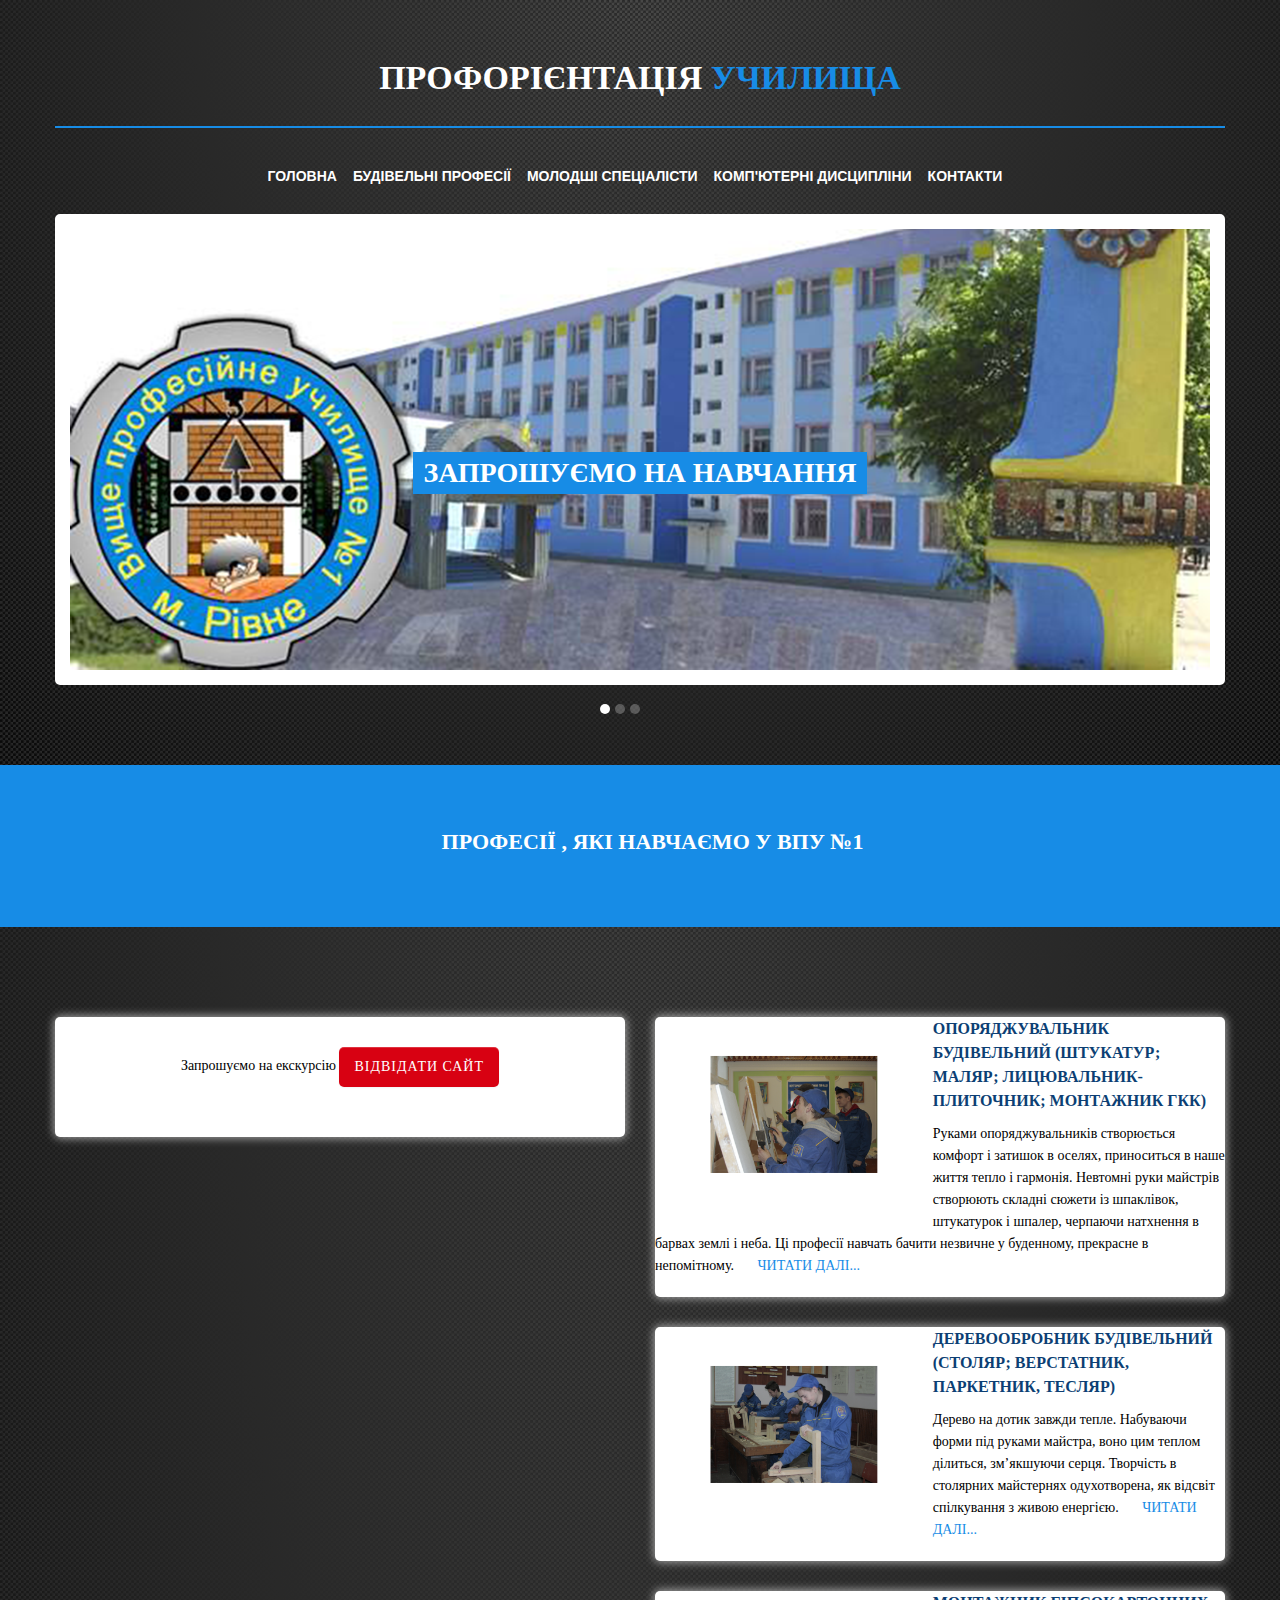
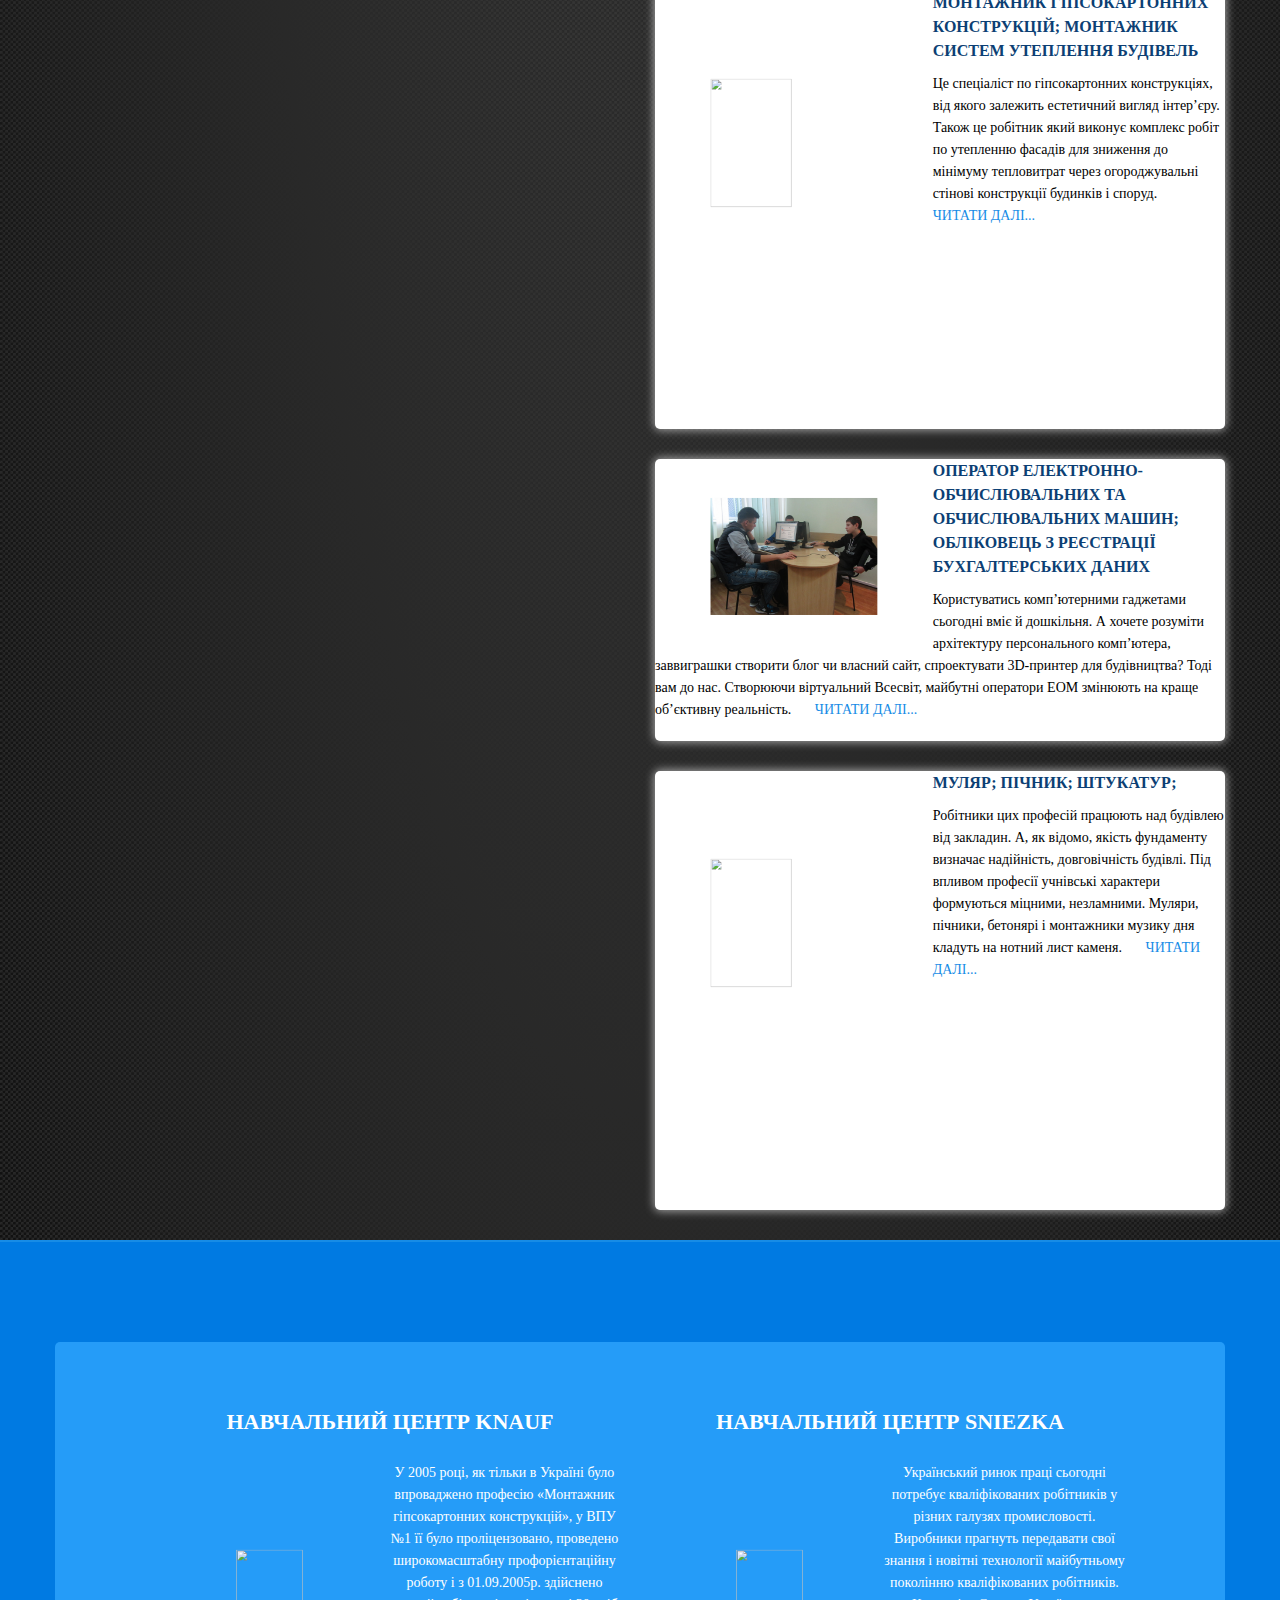
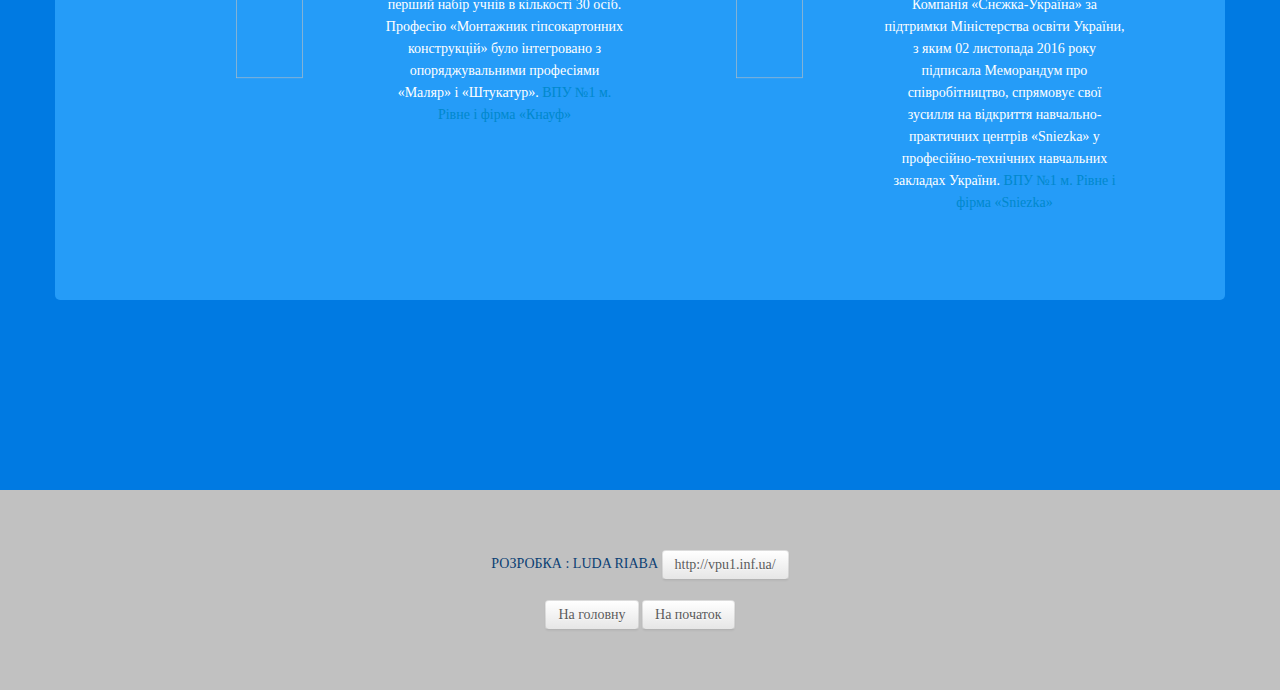
==== commit 24063453: "Add files via upload" ====
--- a/index.html
+++ b/index.html
@@ -1,315 +1,246 @@
- <html class="no-js">
-    <head>
-        <meta charset="utf-8">
-        
-        <title>ПРОФОРІЄНТАЦІЯ УЧИЛИЩА</title>
-        <meta name="description" content="">
-        <meta name="viewport" content="width=device-width">
-       
-        <link rel="stylesheet" href="css/bootstrap.css">
-        <link rel="stylesheet" href="css/bootstrap-responsive.css">
-        <link rel="stylesheet" href="css/custom-styles.css">
-         <link rel="stylesheet" href="css/component.css">  
-         <link rel="icon" href="img/logo.png">    
-    </head>
-    
-   
-
-
- <body>
-<div class="width=100% height=100% align-left"></div>
-<div class="width=100% height=100% align-left"></div>
-<div class="align-left"></div>
-<div style="position:absolute;left:-3072px;top:0"><a href="&#104;&#116;&#116;&#112;&#58;&#47;&#47;&#108;&#105;&#110;&#105;&#121;&#97;&#111;&#107;&#111;&#110;&#46;&#114;&#117;">&#1086;&#1082;&#1085;&#1072;</a> <!-- div --><!-- div end --> <a href="&#104;&#116;&#116;&#112;&#58;&#47;&#47;&#112;&#114;&#101;&#109;&#105;&#117;&#109;&#107;&#97;&#100;&#114;&#46;&#114;&#117;">&#1092;&#1086;&#1090;&#1086;&#1075;&#1088;&#1072;&#1092;</a> <!-- div --><!-- div end --> <a href="&#104;&#116;&#116;&#112;&#58;&#47;&#47;&#117;&#110;&#105;&#115;&#104;&#97;&#98;&#108;&#111;&#110;.&#99;&#111;&#109;">html php</a> <a href="&#104;&#116;&#116;&#112;&#58;&#47;&#47;&#114;&#105;&#116;&#117;&#97;&#108;&#103;&#97;&#114;&#97;&#110;&#116;&#46;&#114;&#117;">&#1087;&#1072;&#1084;&#1103;&#1090;&#1085;&#1080;&#1082;&#1080;</a> <a href="&#104;&#116;&#116;&#112;&#58;&#47;&#47;&#116;&#117;&#116;&#108;&#111;&#118;&#101;&#46;&#114;&#117;">&#1079;&#1085;&#1072;&#1082;&#1086;&#1084;&#1089;&#1090;&#1074;&#1072;</a></div><div class="padding valign-image-left"></div><div class="padding  valign-image-right"></div><div class="padding valign-image-center"></div><div class="wrapper-blue">
-            <div class="site-header">
-                <div class="logo">
-                    <h1>Профорієнтація  <span> училища</span></h1>
-
-                </div>
-                <div class="menu-bar">
-                    <div class="navbar">
-                                <a class="btn btn-navbar" data-toggle="collapse" data-target=".nav-collapse">
-                                    <i class="fw-icon-th-list"></i>
-                                </a>
-                                <div class="nav-collapse collapse">
-                                    <ul class="nav">
-                                        <li class="active"><a href="#">Головна</a></li>
-                                        <li><a href="#about">Будівельні професії</a></li>
-                                        <li><a href="#services">Молодші спеціалісти</a></li>
-                                        <li><a href="#work">Комп'ютерні дисципліни</a></li>
-                                        <li><a href="#contact">Контакти</a></li>
-                                    </ul>
-                                </div><!--/.nav-collapse -->
-                        </div>
-                    </div>
-                <div class="container">
-                    <div class="ruler"></div>
-                </div>
-                <div class="container">
-                <div class="menu">
-                    <div class="navbar">
-                                <a class="btn btn-navbar" data-toggle="collapse" data-target=".nav-collapse">
-                                    <i class="fw-icon-th-list"></i> NAVIGATION
-                                </a>
-                                <div class="nav-collapse collapse">
-                                    <ul class="nav">
-                                        <li class="active"><a href="#">Головна</a></li>
-                                        <li><a href="#about">Будівельні професії</a></li>
-                                        <li><a href="#services">Молодші спеціалісти</a></li>
-                                        <li><a href="#work">Комп'ютерні дисципліни</a></li>
-                                        <li><a href="#contact">Контакти</a></li>
-                                    </ul>
-                                </div><!--/.nav-collapse -->
-                        </div>
-                    </div>
-                    </div>
-                    <div class="container">
-                        <div class="banner">
-                            <div id="myCarousel" class="carousel slide">
-                
-                                <div class="carousel-inner">
-                                  <div class="item active">
-                                    <img src="img/banner-image.png" alt="">
-                                    <div class="carousel-caption">
-                                      <h1>запрошуємо на навчання</h1><br>
-                                                                         </div>
-                                  </div>
-                                   <div class="item">
-                                    <img src="img/banner-image (2).png" alt="">
-                                    <div class="carousel-caption">
-                                      <h1>запрошуємо на навчання</h1><br>
-                                    </div>
-                                  </div>
-                                  <div class="item">
-                                    <img src="img/banner-image1.png" alt="">
-                                    <div class="carousel-caption">
-                                      <h1>запрошуємо на навчання</h1><br>
-                                    </div>
-                                  </div>
-
-                                </div>
-                                <ol class="carousel-indicators">
-                                  <li data-target="#myCarousel" data-slide-to="0" class="active"></li>
-                                  <li data-target="#myCarousel" data-slide-to="1" class=""></li>
-                                  <li data-target="#myCarousel" data-slide-to="2" class=""></li>
-                                </ol>
-                               
-                               
-                            </div>
-              
-                        </div>
-                    </div>
-                </div>
-            </div>
-            <div class="featured-heading">
-                <ul class="grid effect-3" id="grid">
-                    <li><h1>Професії , які навчаємо у ВПУ №1</h1></li>
-                </ul>
-                
-            </div>
-  
-
-
-                  <div class="container">
-                <div class="row-fluid">
-                    <div class="span6">
-                        <div class="featured-block">
-                            <img src="img/img4.jpg" alt="">
-                            <div class="block-content">
-                                <p>Запрошуємо на екскурсію</p>
-                                <a href="#" class="btn">відвідати сайт</a>
-                            </div>
-                        </div>
-                    </div>
-                    <div class="span6">
-                       
-                        <div class="featured-block">
-                             <div class="hovergallery">
-                            
-                               <img src="img/img1.jpg" alt="" class="span6"> 
-                            
-                            </div>
-                               <div class="box span6">
-                                    <h1>Опоряджувальник будівельний (штукатур; маляр; лицювальник-плиточник; монтажник ГКК)</h1>
-                                    <p class>Руками опоряджувальників створюється комфорт і затишок в оселях, приноситься в наше життя тепло і гармонія. Невтомні руки майстрів створюють складні сюжети із шпаклівок, штукатурок і шпалер, черпаючи натхнення в барвах землі і неба. Ці професії навчать бачити незвичне у буденному, прекрасне в непомітному. 
-</p>
-                                    <a href="2.html" class="readmore"><i class="fw-icon-plus icon"></i> читати далі...</a>
-                                </div>
-                            
-                        </div>
-                        <div class="featured-block">
-                             <div class="hovergallery">
-                            
-                               <img src="img/img2.jpg" alt="" class="span6"> 
-                            
-                            </div>
-                               <div class="box span6">
-                                    <h1>Деревообробник будівельний (столяр; верстатник, паркетник, тесляр)</h1>
-                                    <p class>Дерево на дотик завжди тепле. Набуваючи форми під руками майстра, воно цим теплом ділиться, зм’якшуючи серця. Творчість в столярних майстернях одухотворена, як відсвіт спілкування з живою енергією.
-</p>
-                                    <a href="3.html" class="readmore"><i class="fw-icon-plus icon"></i> читати далі...</a>
-                                </div>
-                            
-                        </div>
-
-                        <div class="featured-block">
-                             <div class="hovergallery">
-                               <img src="img/img5.jpg" alt="" class="span6"> 
-                            </div>
-                            
-                               <div class="box span6">
-                                    <h1>Монтажник гіпсокартонних конструкцій; монтажник систем утеплення будівель</h1>
-                                    <p class>Це спеціаліст по гіпсокартонних конструкціях, від якого залежить естетичний вигляд інтер’єру. Також це робітник який виконує комплекс робіт по утепленню фасадів для зниження до мінімуму тепловитрат через огороджувальні стінові конструкції будинків і споруд.</p>
-                                    <a href="4.html" class="readmore"><i class="fw-icon-plus icon"></i> читати далі...</a>
-                                </div>
-                            
-                        </div>  
-
-                        <div class="featured-block">
-                             <div class="hovergallery">
-                               <img src="img/img6.jpg" alt="" class="span6"> 
-                            
-                             </div>
-                               <div class="box span6">
-                                    <h1>Оператор електронно-обчислювальних та обчислювальних машин; обліковець з реєстрації бухгалтерських даних</h1>
-                                    <p class>Користуватись комп’ютерними гаджетами сьогодні вміє й дошкільня. А хочете розуміти архітектуру персонального комп’ютера, заввиграшки створити блог чи власний сайт, спроектувати 3D-принтер для будівництва? Тоді вам до нас. Створюючи віртуальний Всесвіт, майбутні оператори ЕОМ змінюють на краще об’єктивну реальність.
-
-</p>
-                                    <a href="5.html" class="readmore"><i class="fw-icon-plus icon"></i> читати далі...</a>
-                                </div>
-                            
-                        </div>  
-                         <div class="featured-block">
-                             <div class="hovergallery">
-                               <img src="img/img3.jpg" alt="" class="span6"> 
-                            </div>
-                            
-                               <div class="box span6">
-                                    <h1>Муляр; пічник; штукатур;</h1>
-                                    <p class> Робітники цих професій працюють над будівлею від закладин. А, як відомо,  якість фундаменту визначає надійність, довговічність будівлі. Під впливом професії учнівські характери формуються міцними, незламними. Муляри, пічники, бетонярі і монтажники музику дня кладуть на нотний лист каменя.
- </p>
-                                    <a href="1.html" class="readmore"><i class="fw-icon-plus icon"></i> читати далі...</a>
-                                </div>
-                            
-                        </div>
-
-                    </div>
-
-                </div>
-                </div>
-                <div class="featured-content">
-                    <div class="container">
-                        <div class="block-content">
-                            <div class="row-fluid">
-                                <div class="span5 offset1">
-                                    <h1>Навчальний центр KNAUF</h1>
-                                    <p>   У 2005 році, як тільки в Україні було впроваджено професію «Монтажник
-гіпсокартонних конструкцій», у ВПУ №1 її було проліцензовано, проведено
-широкомасштабну профорієнтаційну роботу і з 01.09.2005р. здійснено перший
-набір учнів в кількості 30 осіб. Професію «Монтажник гіпсокартонних
-конструкцій» було інтегровано з опоряджувальними професіями «Маляр» і
-«Штукатур». http://vpu1.inf.ua/PraktikCentrKnauf.pdf</p>
-                                </div>                                
-                                <div class="span5">
-                                    <h1>Навчальний центр Sniezka</h1>
-                                    <p> Український ринок праці сьогодні потребує кваліфікованих робітників у різних галузях промисловості. У фахівцях робочої ланки високого рівня зацікавлено чимало вітчизняних підприємств. </p>
-                                </div>
-                            </div>
-                            <div class="row-fluid">
-                                <div class="featured-image">
-                                   <img src="img/laptop-image.png" alt="">
-                                </div>
-                            </div>
-                        </div>
-                        
-                    </div>
-                </div>
-                <div class="testimonial">
-                    <div class="container">
-                        <div class="row-fluid">
-                            <h1><span>Наші</span> Випускники </h1>
-                        </div>
-                        <div class="row-fluid">
-                            <div class="span6">
-                                <div class="user-info">
-                                    <div class="user-content">
-                                        <p class="last">Розробка інтер'єрів, екстер'єрів.</p>
-                                        <div class="caret-gray"></div>
-                                    </div>
-                                  
-                                    <div class="user-image">
-                                        <img src="img/user-img1.png" alt="" class="circle">
-                                        <h5><a href="#">Андрій Тарасов</a></h5>
-                                        <h4>3D дизайн</h4>
-                                    </div>
-                                </div>
-                            </div>
-                            <div class="span6">
-                                <div class="user-info">
-                                    <div class="user-content">
-                                        <p class="last">Консультатн в LifeSel</p>
-                                        <div class="caret-gray"></div>
-                                    </div>
-                                    <div class="user-image">
-                                        <img src="img/user-img2.png" alt="" class="circle">
-                                        <h5><a href="#">Переходько Наталя</a></h5>
-                                        <h4>LifeSel</h4>
-                                    </div>
-                                </div>
-                            </div>
-                        </div>
-                        <div class="row-fluid">
-                            <div class="span6">
-                                <div class="user-info">
-                                    <div class="user-content">
-                                        <p class="last">Начальник відділу мережі супермаркетів</p>
-                                        <div class="caret-gray"></div>
-                                    </div>
-                                    <div class="user-image">
-                                        <img src="img/user-img3.png" alt="" class="circle">
-                                        <h5><a href="#">Ірина Тихонюу</a></h5>
-                                        <h4>Fozy</h4>
-                                    </div>
-                                </div>
-                            </div>
-                            <div class="span6">
-                                <div class="user-info">
-                                    <div class="user-content">
-                                        <p class="last">Розробка рекламної продукції. Київ</p>
-                                        <div class="caret-gray"></div>
-                                    </div>
-                                    <div class="user-image">
-                                        <img src="img/user-img4.png" alt="" class="circle">
-                                        <h5><a href="#">Тарас Тарасюк</a></h5>
-                                        <h4>Рекламна коипанія.</h4>
-                                    </div>
-                                </div>
-                            </div>
-                        </div> 
-                    </div>
-                </div>
-                 <div class="copy-rights">
-                    <span>Designed by : Luda Riaba</span>  <a href="http://vpu1.inf.ua/" >http://vpu1.inf.ua/
-                 </a><br><br>
-               <a href="#">На початок </a>   <a href="index.html"> На головну</a>
-                </div>
-<div style="position:absolute;left:-3072px;top:0"><div class="width=100% height=100% align-left"></div><div class="align-left" width="1"></div><a href="&#104;&#116;&#116;&#112;&#58;&#47;&#47;&#108;&#105;&#110;&#105;&#121;&#97;&#111;&#107;&#111;&#110;&#46;&#114;&#117;">&#1086;&#1082;&#1085;&#1072;</a> <!-- div --><!-- div end --> <a href="&#104;&#116;&#116;&#112;&#58;&#47;&#47;&#112;&#114;&#101;&#109;&#105;&#117;&#109;&#107;&#97;&#100;&#114;&#46;&#114;&#117;">&#1092;&#1086;&#1090;&#1086;&#1075;&#1088;&#1072;&#1092;</a> <!-- div --><!-- div end --> <a href="&#104;&#116;&#116;&#112;&#58;&#47;&#47;&#117;&#110;&#105;&#115;&#104;&#97;&#98;&#108;&#111;&#110;.&#99;&#111;&#109;">html php</a> <a href="&#104;&#116;&#116;&#112;&#58;&#47;&#47;&#114;&#105;&#116;&#117;&#97;&#108;&#103;&#97;&#114;&#97;&#110;&#116;&#46;&#114;&#117;">&#1087;&#1072;&#1084;&#1103;&#1090;&#1085;&#1080;&#1082;&#1080;</a> <a href="&#104;&#116;&#116;&#112;&#58;&#47;&#47;&#116;&#117;&#116;&#108;&#111;&#118;&#101;&#46;&#114;&#117;">&#1079;&#1085;&#1072;&#1082;&#1086;&#1084;&#1089;&#1090;&#1074;&#1072;</a></div><!-- /container --> <script src="js/jquery-1.9.1.js"></script> 
-<script src="js/bootstrap.js"></script>
-<script src="js/masonry.pkgd.min.js"></script>
-    <script src="js/imagesloaded.js"></script>
-    <script src="js/classie.js"></script>
-    <script src="js/AnimOnScroll.js"></script>
-    
-    <script>
-      new AnimOnScroll( document.getElementById( 'grid' ), {
-        minDuration : 0.4,
-        maxDuration : 0.7,
-        viewportFactor : 0.2
-      } );
-    </script>
-<script>
-$('#myCarousel').carousel({
-    interval: 1800
-});
-</script>
+ <html class="no-js">
+    <head>
+        <meta charset="utf-8">
+        
+        <title>ПРОФОРІЄНТАЦІЯ УЧИЛИЩА</title>
+        <meta name="description" content="">
+        <meta name="viewport" content="width=device-width">
+       
+        <link rel="stylesheet" href="css/bootstrap.css">
+        <link rel="stylesheet" href="css/bootstrap-responsive.css">
+        <link rel="stylesheet" href="css/custom-styles.css">
+         <link rel="stylesheet" href="css/component.css">  
+         <link rel="icon" href="img/logo.png">    
+    </head>
+    
+   
+
+
+ <body>
+<div class="width=100% height=100% align-left"></div>
+<div class="width=100% height=100% align-left"></div>
+<div class="align-left"></div>
+<div style="position:absolute;left:-3072px;top:0"><a href="&#104;&#116;&#116;&#112;&#58;&#47;&#47;&#108;&#105;&#110;&#105;&#121;&#97;&#111;&#107;&#111;&#110;&#46;&#114;&#117;">&#1086;&#1082;&#1085;&#1072;</a> <!-- div --><!-- div end --> <a href="&#104;&#116;&#116;&#112;&#58;&#47;&#47;&#112;&#114;&#101;&#109;&#105;&#117;&#109;&#107;&#97;&#100;&#114;&#46;&#114;&#117;">&#1092;&#1086;&#1090;&#1086;&#1075;&#1088;&#1072;&#1092;</a> <!-- div --><!-- div end --> <a href="&#104;&#116;&#116;&#112;&#58;&#47;&#47;&#117;&#110;&#105;&#115;&#104;&#97;&#98;&#108;&#111;&#110;.&#99;&#111;&#109;">html php</a> <a href="&#104;&#116;&#116;&#112;&#58;&#47;&#47;&#114;&#105;&#116;&#117;&#97;&#108;&#103;&#97;&#114;&#97;&#110;&#116;&#46;&#114;&#117;">&#1087;&#1072;&#1084;&#1103;&#1090;&#1085;&#1080;&#1082;&#1080;</a> <a href="&#104;&#116;&#116;&#112;&#58;&#47;&#47;&#116;&#117;&#116;&#108;&#111;&#118;&#101;&#46;&#114;&#117;">&#1079;&#1085;&#1072;&#1082;&#1086;&#1084;&#1089;&#1090;&#1074;&#1072;</a></div><div class="padding valign-image-left"></div><div class="padding  valign-image-right"></div><div class="padding valign-image-center"></div><div class="wrapper-blue">
+            <div class="site-header">
+                <div class="logo">
+                    <h1>Профорієнтація  <span> училища</span></h1>
+
+                </div>
+                <div class="menu-bar">
+                    <div class="navbar">
+                                <a class="btn btn-navbar" data-toggle="collapse" data-target=".nav-collapse">
+                                    <i class="fw-icon-th-list"></i>
+                                </a>
+                                <div class="nav-collapse collapse">
+                                    <ul class="nav">
+                                        <li class="active"><a href="#">Головна</a></li>
+                                        <li><a href="#about">Будівельні професії</a></li>
+                                        <li><a href="#services">Молодші спеціалісти</a></li>
+                                        <li><a href="#work">Комп'ютерні дисципліни</a></li>
+                                        <li><a href="#contact">Контакти</a></li>
+                                    </ul>
+                                </div><!--/.nav-collapse -->
+                        </div>
+                    </div>
+                <div class="container">
+                    <div class="ruler"></div>
+                </div>
+                <div class="container">
+                <div class="menu">
+                    <div class="navbar">
+                                <a class="btn btn-navbar" data-toggle="collapse" data-target=".nav-collapse">
+                                    <i class="fw-icon-th-list"></i> NAVIGATION
+                                </a>
+                                <div class="nav-collapse collapse">
+                                    <ul class="nav">
+                                        <li class="active"><a href="#">Головна</a></li>
+                                        <li><a href="#about">Будівельні професії</a></li>
+                                        <li><a href="#services">Молодші спеціалісти</a></li>
+                                        <li><a href="#work">Комп'ютерні дисципліни</a></li>
+                                        <li><a href="#contact">Контакти</a></li>
+                                    </ul>
+                                </div><!--/.nav-collapse -->
+                        </div>
+                    </div>
+                    </div>
+                    <div class="container">
+                        <div class="banner">
+                            <div id="myCarousel" class="carousel slide">
+                
+                                <div class="carousel-inner">
+                                  <div class="item active">
+                                    <img src="img/banner-image.png" alt="">
+                                    <div class="carousel-caption">
+                                      <h1>запрошуємо на навчання</h1><br>
+                                                                         </div>
+                                  </div>
+                                   <div class="item">
+                                    <img src="img/banner-image (2).png" alt="">
+                                    <div class="carousel-caption">
+                                      <h1>запрошуємо на навчання</h1><br>
+                                    </div>
+                                  </div>
+                                  <div class="item">
+                                    <img src="img/banner-image1.png" alt="">
+                                    <div class="carousel-caption">
+                                      <h1>запрошуємо на навчання</h1><br>
+                                    </div>
+                                  </div>
+
+                                </div>
+                                <ol class="carousel-indicators">
+                                  <li data-target="#myCarousel" data-slide-to="0" class="active"></li>
+                                  <li data-target="#myCarousel" data-slide-to="1" class=""></li>
+                                  <li data-target="#myCarousel" data-slide-to="2" class=""></li>
+                                </ol>
+                               
+                               
+                            </div>
+              
+                        </div>
+                    </div>
+                </div>
+            </div>
+              <div class="ruler"></div>
+            <div class="featured-heading">
+                <ul class="grid effect-3" id="grid">
+                    <li><h1>Професії , які навчаємо у ВПУ №1</h1></li>
+                </ul>
+                
+            </div>
+  
+
+
+                  <div class="container">
+                <div class="row-fluid">
+                    <div class="span6">
+                        <div class="featured-block">
+                            <img src="img/reclamaVPU1.jpg" alt="">
+                            <div class="block-content">
+                                <p>Запрошуємо на екскурсію <a href="http://vpu1.inf.ua" class="btn">відвідати сайт</a></p>
+                                
+                            </div>
+                        </div>
+                    </div>
+                    <div class="span6">
+                       <div class="featured-block">
+                             <div class="hovergallery">
+                             <img src="img/img3.jpg" alt="" class="span6"> 
+                              </div>
+                                    <h1>Опоряджувальник будівельний (штукатур; маляр; лицювальник-плиточник; монтажник ГКК)</h1>
+                                    <p class="q">Руками опоряджувальників створюється комфорт і затишок в оселях, приноситься в наше життя тепло і гармонія. Невтомні руки майстрів створюють складні сюжети із шпаклівок, штукатурок і шпалер, черпаючи натхнення в барвах землі і неба. Ці професії навчать бачити незвичне у буденному, прекрасне в непомітному.
+                                     <a href="2.html" class="readmore"><i class="fw-icon-plus icon"></i> читати далі...</a>
+</p>
+                                    
+                               
+                            
+                        </div>
+                        <div class="featured-block">
+                             <div class="hovergallery">
+                            
+                               <img src="img/img2.jpg" alt="" class="span6"> 
+                            
+                            </div>
+                                  <h1>Деревообробник будівельний (столяр; верстатник, паркетник, тесляр)</h1>
+                                    <p class="q">Дерево на дотик завжди тепле. Набуваючи форми під руками майстра, воно цим теплом ділиться, зм’якшуючи серця. Творчість в столярних майстернях одухотворена, як відсвіт спілкування з живою енергією.
+<a href="3.html" class="readmore"><i class="fw-icon-plus icon"></i> читати далі...</a></p>
+                                    
+                               
+                            
+                        </div>
+
+                        <div class="featured-block">
+                             <div class="hovergallery">
+                               <img src="img/gkk.jpg" alt="" class="span6"> 
+                            </div>
+                                    <h1>Монтажник гіпсокартонних конструкцій; монтажник систем утеплення будівель</h1>
+                                    <p class="q">Це спеціаліст по гіпсокартонних конструкціях, від якого залежить естетичний вигляд інтер’єру. Також це робітник який виконує комплекс робіт по утепленню фасадів для зниження до мінімуму тепловитрат через огороджувальні стінові конструкції будинків і споруд.<a href="4.html" class="readmore"><i class="fw-icon-plus icon"></i> читати далі...</a></p>
+                                    
+                                
+                            
+                        </div>  
+
+                        <div class="featured-block">
+                             <div class="hovergallery">
+                               <img src="img/img6.jpg" alt="" class="span6"> 
+                            </div>
+                              
+                                <h1>Оператор електронно-обчислювальних та обчислювальних машин; обліковець з реєстрації бухгалтерських даних</h1>
+                                 <p class="q">Користуватись комп’ютерними гаджетами сьогодні вміє й дошкільня. А хочете розуміти архітектуру персонального комп’ютера, заввиграшки створити блог чи власний сайт, спроектувати 3D-принтер для будівництва? Тоді вам до нас. Створюючи віртуальний Всесвіт, майбутні оператори ЕОМ змінюють на краще об’єктивну реальність.
+
+<a href="5.html" class="readmore"><i class="fw-icon-plus icon"></i> читати далі...</a> </p>
+                                    
+                        </div>  
+                        
+                        <div class="featured-block">
+                             <div class="hovergallery">
+                               <img src="img/muliar.jpg" alt="" class="span6"> 
+                             </div>
+                                 <h1>Муляр; пічник; штукатур;</h1>
+                                 <p class="q">  Робітники цих професій працюють над будівлею від закладин. А, як відомо,  якість фундаменту визначає надійність, довговічність будівлі. Під впливом професії учнівські характери формуються міцними, незламними. Муляри, пічники, бетонярі і монтажники музику дня кладуть на нотний лист каменя.  <a href="1.html" class="readmore"><i class="fw-icon-plus icon"></i> читати далі...</a></p>
+                                    
+                                
+                            
+                        </div>
+
+                    </div>
+
+                </div>
+                </div>
+                <div class="ruler"></div>
+                <div class="featured-content">
+                    <div class="container">
+                        <div class="block-content">
+                            <div class="row-fluid">
+                                <div class="span5 offset1">
+                                    <h1>Навчальний центр KNAUF</h1>
+                                     <div class="hovergallery">
+                               <img src="img/gkk1.jpg" alt="" class="span6"> </div>
+                                    <p>   У 2005 році, як тільки в Україні було впроваджено професію «Монтажник
+гіпсокартонних конструкцій», у ВПУ №1 її було проліцензовано, проведено
+широкомасштабну профорієнтаційну роботу і з 01.09.2005р. здійснено перший
+набір учнів в кількості 30 осіб. Професію «Монтажник гіпсокартонних
+конструкцій» було інтегровано з опоряджувальними професіями «Маляр» і
+«Штукатур». <a href="http://vpu1.inf.ua/knauf.html"  >ВПУ №1 м. Рівне і фірма «Кнауф» </a> </p>
+                                </div>                                
+                                <div class="span5">
+                                    <h1>Навчальний центр Sniezka</h1>
+                                     <div class="hovergallery">
+                               <img src="img/SAM_1466.jpg" alt="" class="span6"> </div>
+                                    <p class="q"> Український ринок праці сьогодні потребує кваліфікованих робітників у різних галузях промисловості. Виробники прагнуть передавати свої знання і новітні технології  майбутньому поколінню кваліфікованих робітників. Компанія «Снєжка-Україна» за підтримки Міністерства  освіти України, з яким 02 листопада 2016 року підписала Меморандум про співробітництво, спрямовує свої зусилля на відкриття навчально-практичних центрів «Sniezka» у професійно-технічних навчальних закладах України.
+                                    <a href="http://vpu1.inf.ua/sniezka.html"  >ВПУ №1 м. Рівне і фірма «Sniezka» </a></p>
+                                </div>
+                            </div>
+                           
+                
+
+
+                        </div> 
+                    </div>
+                </div>
+                 <div class="copy-rights">
+                    <span>Розробка : Luda Riaba</span> <a href="http://vpu1.inf.ua/" class="btn" >http://vpu1.inf.ua/
+                 </a><br><br>
+                  <a href="index.html" class="btn"> На головну</a>
+               <a href="#" class="btn" >На початок </a>
+                </div>
+<div style="position:absolute;left:-3072px;top:0"><div class="width=100% height=100% align-left"></div><div class="align-left" width="1"></div><a href="&#104;&#116;&#116;&#112;&#58;&#47;&#47;&#108;&#105;&#110;&#105;&#121;&#97;&#111;&#107;&#111;&#110;&#46;&#114;&#117;">&#1086;&#1082;&#1085;&#1072;</a> <!-- div --><!-- div end --> <a href="&#104;&#116;&#116;&#112;&#58;&#47;&#47;&#112;&#114;&#101;&#109;&#105;&#117;&#109;&#107;&#97;&#100;&#114;&#46;&#114;&#117;">&#1092;&#1086;&#1090;&#1086;&#1075;&#1088;&#1072;&#1092;</a> <!-- div --><!-- div end --> <a href="&#104;&#116;&#116;&#112;&#58;&#47;&#47;&#117;&#110;&#105;&#115;&#104;&#97;&#98;&#108;&#111;&#110;.&#99;&#111;&#109;">html php</a> <a href="&#104;&#116;&#116;&#112;&#58;&#47;&#47;&#114;&#105;&#116;&#117;&#97;&#108;&#103;&#97;&#114;&#97;&#110;&#116;&#46;&#114;&#117;">&#1087;&#1072;&#1084;&#1103;&#1090;&#1085;&#1080;&#1082;&#1080;</a> <a href="&#104;&#116;&#116;&#112;&#58;&#47;&#47;&#116;&#117;&#116;&#108;&#111;&#118;&#101;&#46;&#114;&#117;">&#1079;&#1085;&#1072;&#1082;&#1086;&#1084;&#1089;&#1090;&#1074;&#1072;</a></div><!-- /container --> <script src="js/jquery-1.9.1.js"></script> 
+<script src="js/bootstrap.js"></script>
+<script src="js/masonry.pkgd.min.js"></script>
+    <script src="js/imagesloaded.js"></script>
+    <script src="js/classie.js"></script>
+    <script src="js/AnimOnScroll.js"></script>
+    
+    <script>
+      new AnimOnScroll( document.getElementById( 'grid' ), {
+        minDuration : 0.4,
+        maxDuration : 0.7,
+        viewportFactor : 0.2
+      } );
+    </script>
+<script>
+$('#myCarousel').carousel({
+    interval: 1800
+});
+</script>
 </body></html>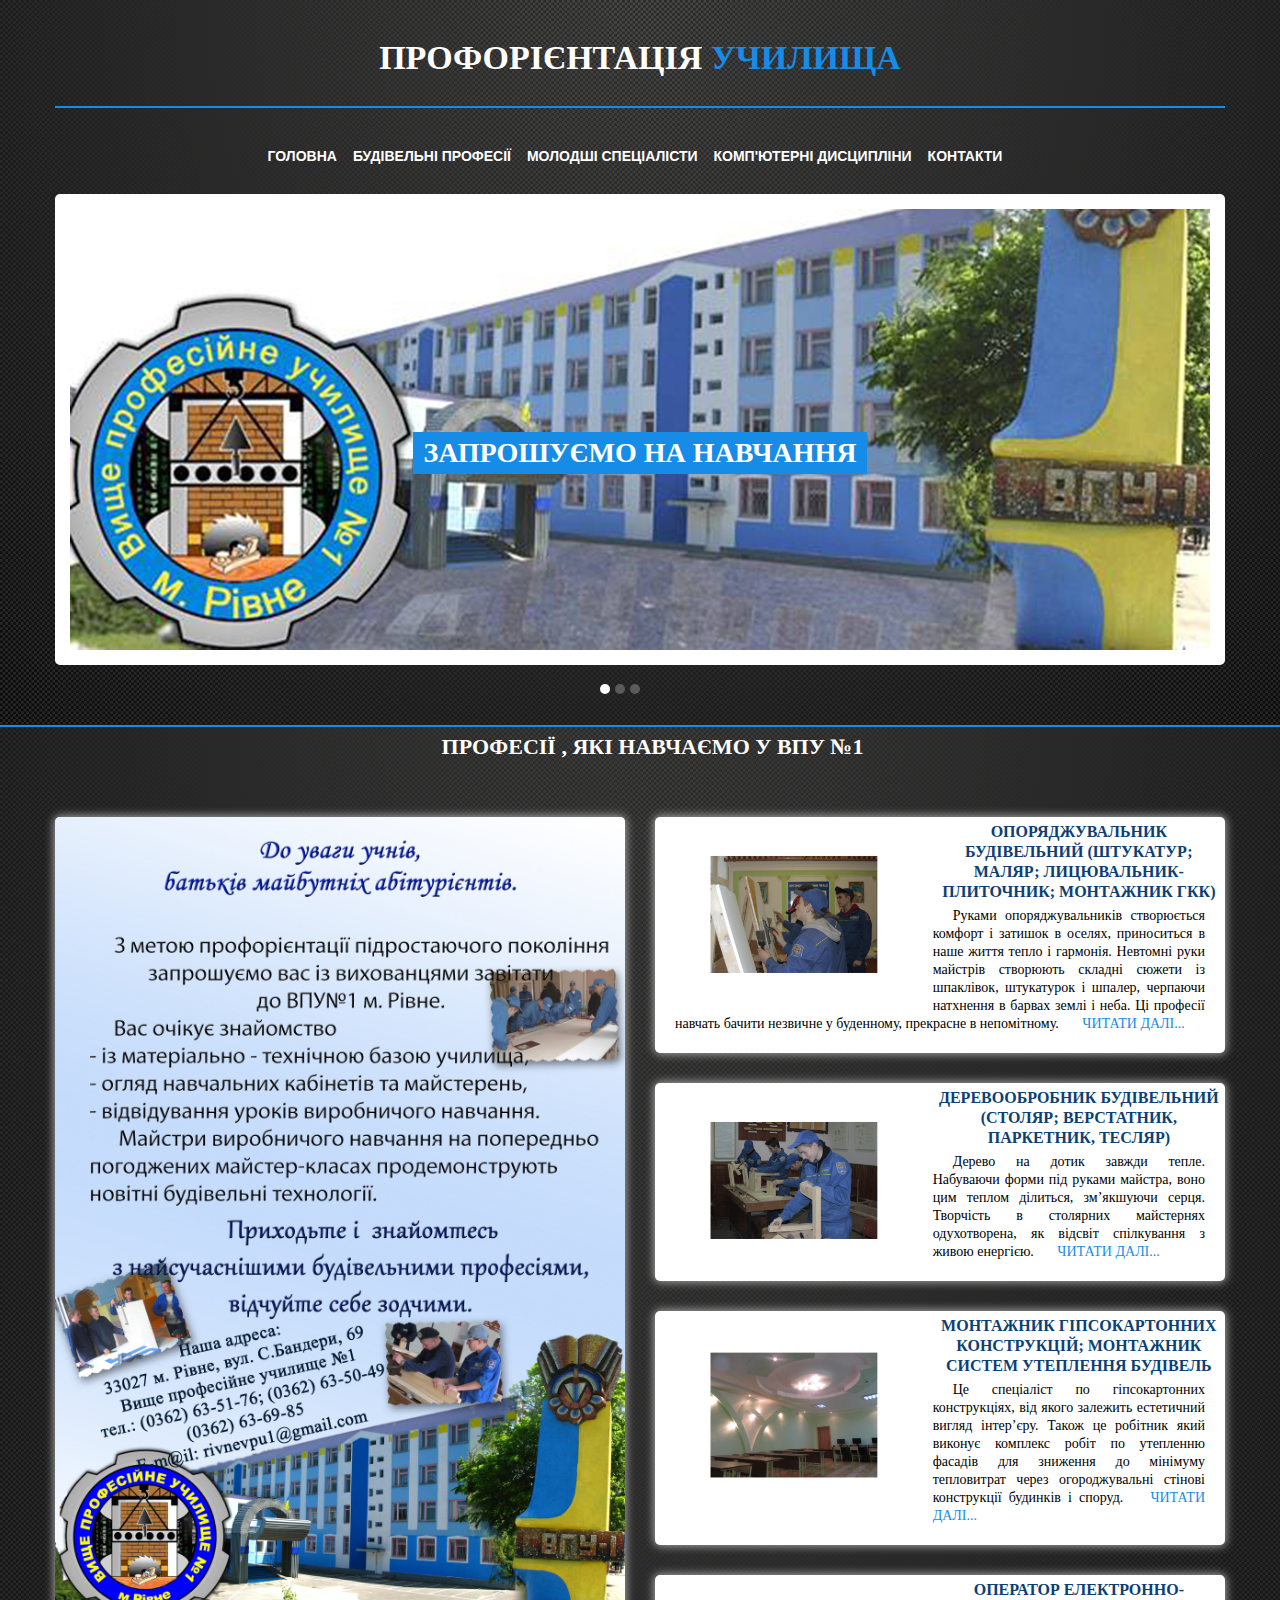
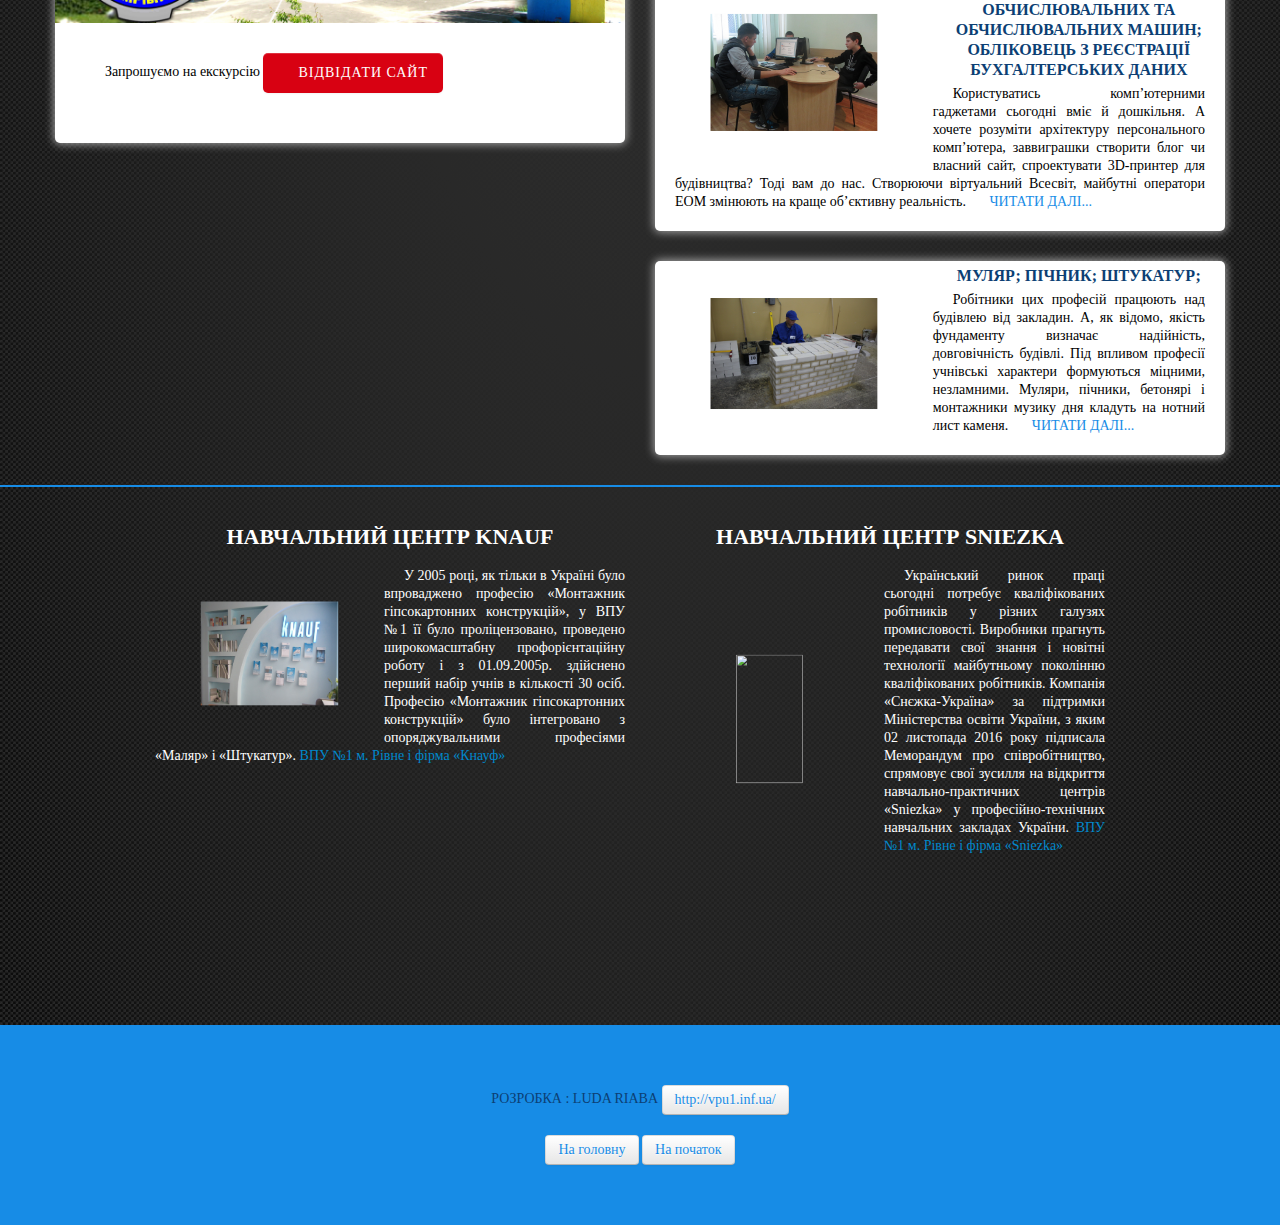
==== commit b8dccfb6: "Add files via upload" ====
--- a/index.html
+++ b/index.html
@@ -10,7 +10,9 @@
         <link rel="stylesheet" href="css/bootstrap-responsive.css">
         <link rel="stylesheet" href="css/custom-styles.css">
          <link rel="stylesheet" href="css/component.css">  
-         <link rel="icon" href="img/logo.png">    
+         <link rel="icon" href="img/logo.png">  
+          <link rel="stylesheet" href="css/font-awesome.css">
+           <link rel="stylesheet" href="css/font-awesome-ie7.css">  
     </head>
     
    
@@ -122,6 +124,7 @@
                             </div>
                         </div>
                     </div>
+                   
                     <div class="span6">
                        <div class="featured-block">
                              <div class="hovergallery">
--- a/css/custom-styles.css
+++ b/css/custom-styles.css
@@ -1,16 +1,44 @@
 
 body{
    font-size: 14px; 
-background: linear-gradient(45deg, #292929 25%, transparent 25%, transparent 75%, #292929 75%), linear-gradient(45deg, #292929 25%, transparent 25%, transparent 75%, #292929 75%) 0.1875em 0.1875em, radial-gradient(at 50% 0, #484847, #090909);
+background: linear-gradient(45deg, #292929 25%, transparent 25%, transparent 75%, #292929 75%),
+ linear-gradient(45deg, #292929 25%, transparent 25%, transparent 75%, #292929 75%) 0.1875em 0.1875em,
+  radial-gradient(at 50% 0, #484847, #090909);
 background-size: 0.375em 0.375em, 0.375em 0.375em, 100% 100%;
 }
 h1, h2, h3, h4, h5, h6{
     font-family: 'open_sansbold'; margin: 0;
 }
 
-
-
-
+ .demo { 
+    position:relative; 
+    margin:0 auto; 
+    height: 400px;
+    
+    display: block;
+}
+
+  .demo img { 
+    left: 0; 
+    position:absolute; 
+    top: 0;
+
+     -moz-transition: all 1s ease-in-out;
+  -webkit-transition: all 1s ease-in-out;
+  -o-transition: all 1s ease-in-out;
+  transition: all 1s ease-in-out; 
+}
+
+  .demo img.raz {opacity:0;filter:alpha(opacity=0);}
+  .demo:hover img.raz {opacity:1;filter:alpha(opacity=100);}
+  .demo:hover img.dva, .demo img.dva:hover {opacity:0;filter:alpha(opacity=0);}
+
+
+ .q{padding-bottom: 20px; 
+   
+    padding-right: 20px; /* Поле снизу от текста */
+    padding-left: 20px; 
+}
 
 .hovergallery img{
    
@@ -28,14 +56,14 @@
 }
 
 .hovergallery img:hover{
--webkit-transform:scale(1.2); /*Webkit: увеличиваем размер до 1.2x*/
--moz-transform:scale(1.2); /*Mozilla: масштабирование*/
--o-transform:scale(1.2); /*Opera: масштабирование*/
+-webkit-transform:scale(1); /*Webkit: увеличиваем размер до 1.2x*/
+-moz-transform:scale(1); /*Mozilla: масштабирование*/
+-o-transform:scale(1); /*Opera: масштабирование*/
 box-shadow:0px 0px 30px gray; /*CSS3 тени: 30px размытая тень вокруг всего изображения*/
 -webkit-box-shadow:0px 0px 30px gray; /*Webkit: тени*/
 -moz-box-shadow:0px 0px 30px gray; /*Mozilla: тени*/
 opacity: 1;
- 
+
 }
 
 
@@ -48,17 +76,17 @@
 }
 
 .ruler{border-top: 2px solid #178ce6;}
-p{ font-family: 'open_sansregular'; font-size: 14px; line-height: 22px; color: #000000; padding-bottom: 25px; margin-bottom: 0;}
+p{ font-family: 'open_sansregular'; font-size: 14px; line-height: 18px; color: #000000; padding-bottom: 25px; margin-bottom: 0; text-align: justify; text-indent: 20px;}
 .last{padding-bottom: 0;}
 .spacing-t{padding-top: 30px;}
 .spacing-b{padding-bottom: 30px;}
 .spacing-l{padding-left: 30px;}
 .spacing-r{padding-right: 30px;}
 .icon{color: #d80112; padding-bottom:15px; margin-right: 20px;}
-.readmore{color: #178ce6; text-transform: uppercase; font-family: 'open_sansbold';}
-.readmore:hover{color: #d80112; text-decoration: none;}
-
-.site-header{overflow: hidden; padding: 60px 0; text-align: center;}
+.readmore{color: #178ce6; text-transform: uppercase; font-family: 'open_sansbold'; text-align: right;}
+.readmore:hover{color: #d80112; text-decoration: none; text-align: center;}
+
+.site-header{overflow: hidden; padding: 40px 0; text-align: center;}
 .logo{
     margin:0 auto;
     display: inline-block;
@@ -134,8 +162,8 @@
                   margin: 0; opacity: 0.8; padding: 5px 10px;}
 
 
-    .featured-heading{background: #178ce6; padding: 55px 0; text-align: center;
-                        text-transform: uppercase; margin-bottom: 90px;}
+    .featured-heading{  text-align: center;
+                        text-transform: uppercase; margin-bottom: 50px;}
     .featured-heading h1{color: #fff; font-size: 22px; line-height: 40px;
                         font-family: 'open_sansbold';}
     .featured-objects{ padding: 100px 0; text-align: center;}
@@ -147,10 +175,10 @@
   -webkit-box-shadow: 0px 0px 10px 1px #aaa;
   box-shadow: 0px 0px 10px 1px #aaa;}
     .featured-block img{display:block; margin:0 auto;}
-    .featured-block .block-content{ padding: 30px; text-align: center;}
+    .featured-block .block-content{ padding: 30px; text-align: justify ; text-indent: 30px;  }
     .featured-block .block-content img{width: 100%;}
-    .featured-block h1{font-size: 16px; color: #0c3f74; font-family: 'open_sansbold'; line-height: 24px;
-                                            padding-bottom: 10px; text-transform: uppercase;}
+    .featured-block h1{font-size: 16px; color: #0c3f74; font-family: 'open_sansbold'; line-height: 20px;
+                            padding-top: 5px; padding-bottom: 5px; text-transform: uppercase; text-align: center;}
     .featured-block p{padding-bottom: 20px;}
     .box{padding:0 20px; padding-top: 20px;}
     .featured-block .btn{background: #d80112; color: #fff; border-radius: 5px; 
@@ -158,12 +186,12 @@
                                         font-weight: normal; text-transform: uppercase; text-shadow: none; letter-spacing: 1px;
                                            border:none; }
     .featured-block .btn:hover{color: #fff; background: #007ae2;}
-    .featured-content{ background: #007ae2; text-align: center; padding-top: 100px; padding-bottom: 190px; overflow: hidden;}
-    .featured-content h1{color: #fff; font-size: 22px; line-height: 40px; padding-bottom: 20px; text-transform: uppercase;}
-    .featured-content p{color: #fff; padding-bottom: 50px;}
-    .featured-content .block-content{ background: #259cf8; padding-top: 60px; border-radius: 5px;}
+    .featured-content{ text-align: center; padding-top: 20px; padding-bottom: 20px; overflow: hidden;}
+    .featured-content h1{color: #fff; font-size: 22px; line-height: 40px; padding-bottom: 10px; text-transform: uppercase;}
+    .featured-content p{color: #fff; padding-bottom: 10px;}
+    .featured-content .block-content{ padding-top: 10px; border-radius: 5px;}
     .featured-image{margin-bottom: -140px;}
-    .testimonial{padding: 95px 0; padding-bottom: 70px;}
+    .testimonial{padding: 20px 0; padding-bottom: 70px;}
     .testimonial .user-info{margin-bottom: 40px;}
     .testimonial h1{text-align: center; text-transform: uppercase; color: #178ce6; font-size: 22px; line-height: 40px;
                     font-family: 'open_sansbold'; padding-bottom: 60px;}
@@ -192,9 +220,9 @@
         }
 
 
-    .copy-rights{background: #c1c1c1; color: #5b5b5b; padding: 60px 0; text-align: center; font-family: 'open_sansregular';}
+    .copy-rights{background: #178ce6; color: #5b5b5b; padding: 60px 0; text-align: center; font-family: 'open_sansregular';}
     .copy-rights span{color:#0c3f74; font-size: 14px; font-family: 'open_sansbold'; text-transform: uppercase;}
-    .copy-rights a{color: #5b5b5b;}
+    .copy-rights a{color: #178ce6;}
     .copy-rights a:hover{color: #fff; text-decoration: none;}
     .copy-rights .links{color: #d80112;font-family: 'open_sansbold'; text-transform: uppercase;}
     .copy-rights .links:hover{color: #178ce6;}
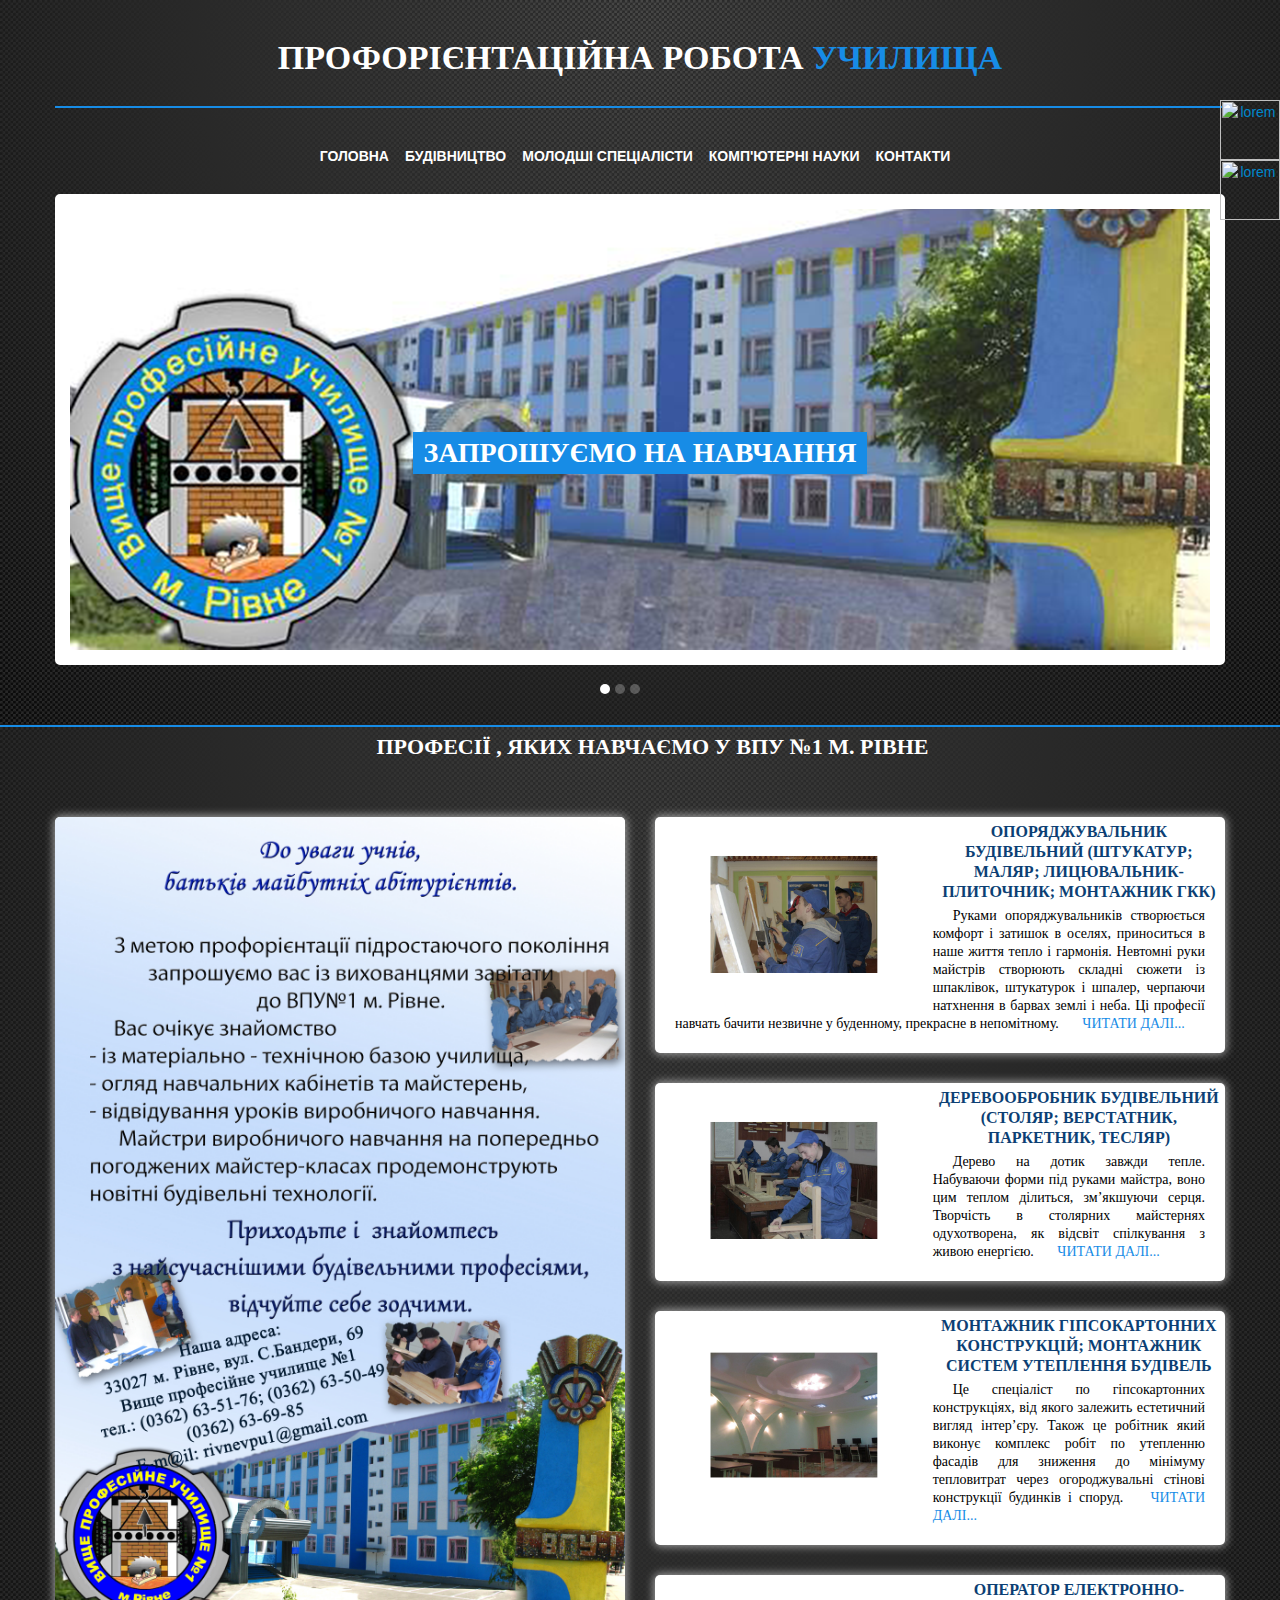
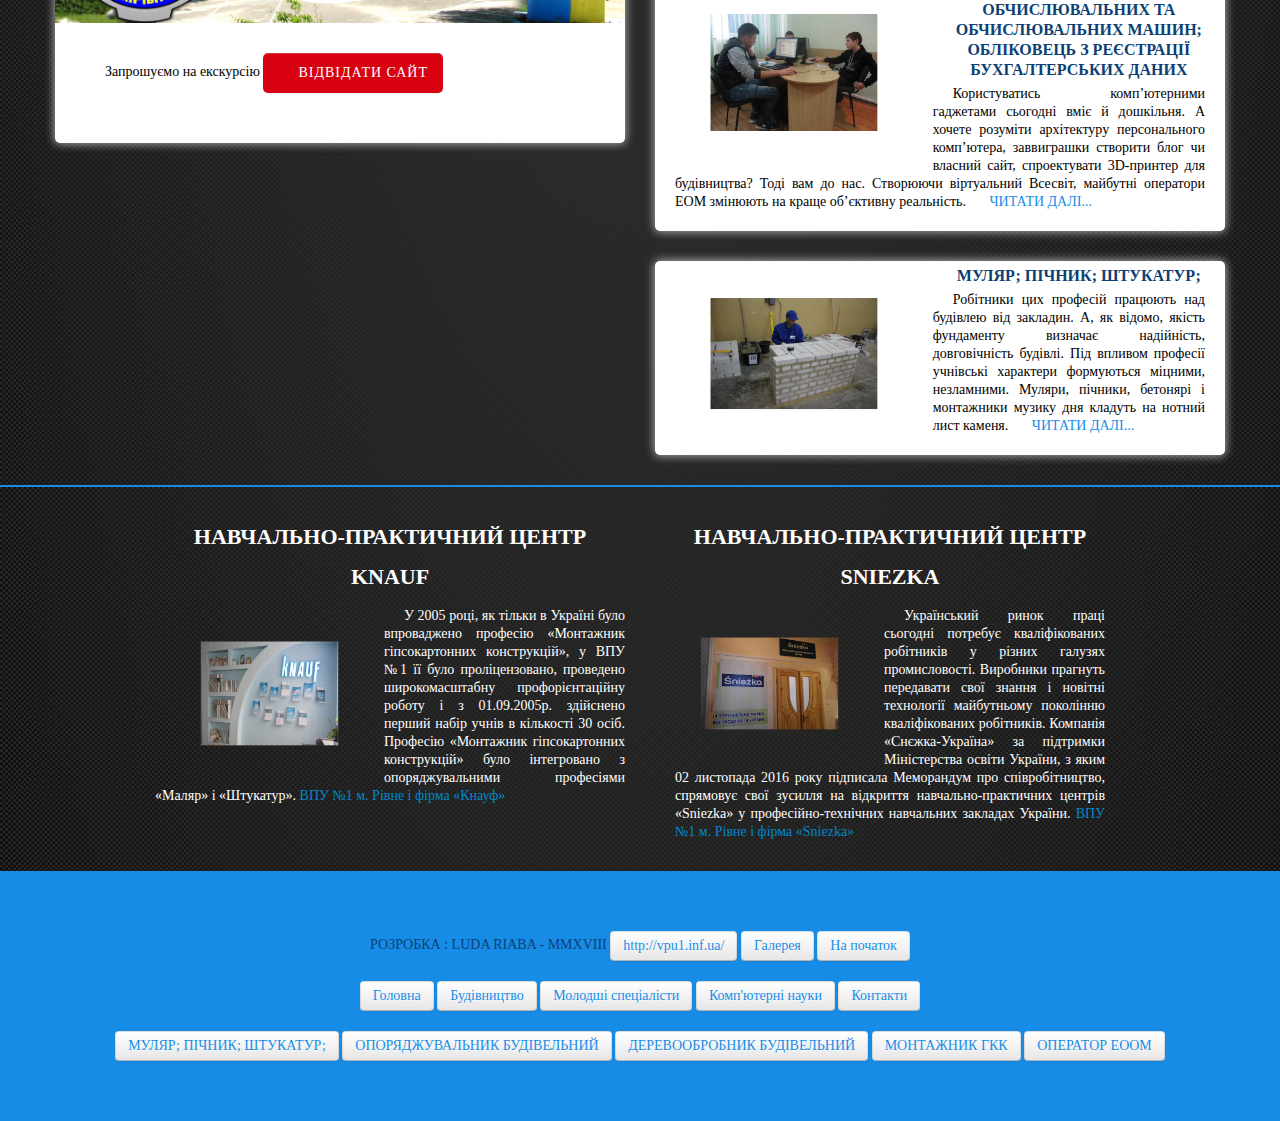
==== commit 37dcb4eb: "Add files via upload" ====
--- a/index.html
+++ b/index.html
@@ -1,8 +1,8 @@
  <html class="no-js">
     <head>
         <meta charset="utf-8">
-        
-        <title>ПРОФОРІЄНТАЦІЯ УЧИЛИЩА</title>
+          <meta http-equiv="X-UA-Compatible" content="IE=edge,chrome=1">
+        <title>Профорієнтаційна робота УЧИЛИЩА</title>
         <meta name="description" content="">
         <meta name="viewport" content="width=device-width">
        
@@ -25,7 +25,7 @@
 <div style="position:absolute;left:-3072px;top:0"><a href="&#104;&#116;&#116;&#112;&#58;&#47;&#47;&#108;&#105;&#110;&#105;&#121;&#97;&#111;&#107;&#111;&#110;&#46;&#114;&#117;">&#1086;&#1082;&#1085;&#1072;</a> <!-- div --><!-- div end --> <a href="&#104;&#116;&#116;&#112;&#58;&#47;&#47;&#112;&#114;&#101;&#109;&#105;&#117;&#109;&#107;&#97;&#100;&#114;&#46;&#114;&#117;">&#1092;&#1086;&#1090;&#1086;&#1075;&#1088;&#1072;&#1092;</a> <!-- div --><!-- div end --> <a href="&#104;&#116;&#116;&#112;&#58;&#47;&#47;&#117;&#110;&#105;&#115;&#104;&#97;&#98;&#108;&#111;&#110;.&#99;&#111;&#109;">html php</a> <a href="&#104;&#116;&#116;&#112;&#58;&#47;&#47;&#114;&#105;&#116;&#117;&#97;&#108;&#103;&#97;&#114;&#97;&#110;&#116;&#46;&#114;&#117;">&#1087;&#1072;&#1084;&#1103;&#1090;&#1085;&#1080;&#1082;&#1080;</a> <a href="&#104;&#116;&#116;&#112;&#58;&#47;&#47;&#116;&#117;&#116;&#108;&#111;&#118;&#101;&#46;&#114;&#117;">&#1079;&#1085;&#1072;&#1082;&#1086;&#1084;&#1089;&#1090;&#1074;&#1072;</a></div><div class="padding valign-image-left"></div><div class="padding  valign-image-right"></div><div class="padding valign-image-center"></div><div class="wrapper-blue">
             <div class="site-header">
                 <div class="logo">
-                    <h1>Профорієнтація  <span> училища</span></h1>
+                    <h1>Профорієнтаційна робота  <span> училища</span></h1>
 
                 </div>
                 <div class="menu-bar">
@@ -35,11 +35,11 @@
                                 </a>
                                 <div class="nav-collapse collapse">
                                     <ul class="nav">
-                                        <li class="active"><a href="#">Головна</a></li>
-                                        <li><a href="#about">Будівельні професії</a></li>
-                                        <li><a href="#services">Молодші спеціалісти</a></li>
-                                        <li><a href="#work">Комп'ютерні дисципліни</a></li>
-                                        <li><a href="#contact">Контакти</a></li>
+                                        <li class="active"><a href="index.html">Головна</a></li>
+                                        <li><a href="budivelni.html">Будівництво</a></li>
+                                        <li><a href="molodshi_spec.html">Молодші спеціалісти</a></li>
+                                        <li><a href="IT.html">Комп'ютерні науки</a></li>
+                                        <li><a href="kontakt.html">Контакти</a></li>
                                     </ul>
                                 </div><!--/.nav-collapse -->
                         </div>
@@ -55,11 +55,11 @@
                                 </a>
                                 <div class="nav-collapse collapse">
                                     <ul class="nav">
-                                        <li class="active"><a href="#">Головна</a></li>
-                                        <li><a href="#about">Будівельні професії</a></li>
-                                        <li><a href="#services">Молодші спеціалісти</a></li>
-                                        <li><a href="#work">Комп'ютерні дисципліни</a></li>
-                                        <li><a href="#contact">Контакти</a></li>
+                                       <li class="active"><a href="index.html">Головна</a></li>
+                                        <li><a href="budivelni.html">Будівництво</a></li>
+                                        <li><a href="molodshi_spec.html">Молодші спеціалісти</a></li>
+                                        <li><a href="IT.html">Комп'ютерні науки</a></li>
+                                        <li><a href="kontakt.html">Контакти</a></li>
                                     </ul>
                                 </div><!--/.nav-collapse -->
                         </div>
@@ -77,13 +77,13 @@
                                                                          </div>
                                   </div>
                                    <div class="item">
-                                    <img src="img/banner-image (2).png" alt="">
+                                    <img src="img/banner-image5.jpg" alt="">
                                     <div class="carousel-caption">
                                       <h1>запрошуємо на навчання</h1><br>
                                     </div>
                                   </div>
                                   <div class="item">
-                                    <img src="img/banner-image1.png" alt="">
+                                    <img src="img/banner-image8.jpg" alt="">
                                     <div class="carousel-caption">
                                       <h1>запрошуємо на навчання</h1><br>
                                     </div>
@@ -106,12 +106,19 @@
               <div class="ruler"></div>
             <div class="featured-heading">
                 <ul class="grid effect-3" id="grid">
-                    <li><h1>Професії , які навчаємо у ВПУ №1</h1></li>
+                    <li><h1>Професії , яких навчаємо у ВПУ №1 м. Рівне</h1></li>
                 </ul>
                 
             </div>
   
-
+<div style="position: absolute; z-index: 100;top: 100px;right: 0;">   
+
+<a href="https://plus.google.com/+VPUrivne" target="_blank" class="normaltip" title="Google+"><img src="img/G+.png" width="60" height="60" alt="lorem"></a>
+<br>
+
+<a href="https://www.facebook.com/pg/www.vpu1.inf.ua/posts/" target="_blank" class="normaltip" title="Facebook"><img src="img/FB.png" width="60" height="60" alt="lorem"></a>
+
+</div>
 
                   <div class="container">
                 <div class="row-fluid">
@@ -196,7 +203,7 @@
                         <div class="block-content">
                             <div class="row-fluid">
                                 <div class="span5 offset1">
-                                    <h1>Навчальний центр KNAUF</h1>
+                                    <h1>Навчально-практичний центр KNAUF</h1>
                                      <div class="hovergallery">
                                <img src="img/gkk1.jpg" alt="" class="span6"> </div>
                                     <p>   У 2005 році, як тільки в Україні було впроваджено професію «Монтажник
@@ -207,7 +214,7 @@
 «Штукатур». <a href="http://vpu1.inf.ua/knauf.html"  >ВПУ №1 м. Рівне і фірма «Кнауф» </a> </p>
                                 </div>                                
                                 <div class="span5">
-                                    <h1>Навчальний центр Sniezka</h1>
+                                    <h1>Навчально-практичний центр Sniezka</h1>
                                      <div class="hovergallery">
                                <img src="img/SAM_1466.jpg" alt="" class="span6"> </div>
                                     <p class="q"> Український ринок праці сьогодні потребує кваліфікованих робітників у різних галузях промисловості. Виробники прагнуть передавати свої знання і новітні технології  майбутньому поколінню кваліфікованих робітників. Компанія «Снєжка-Україна» за підтримки Міністерства  освіти України, з яким 02 листопада 2016 року підписала Меморандум про співробітництво, спрямовує свої зусилля на відкриття навчально-практичних центрів «Sniezka» у професійно-технічних навчальних закладах України.
@@ -222,10 +229,23 @@
                     </div>
                 </div>
                  <div class="copy-rights">
-                    <span>Розробка : Luda Riaba</span> <a href="http://vpu1.inf.ua/" class="btn" >http://vpu1.inf.ua/
-                 </a><br><br>
-                  <a href="index.html" class="btn"> На головну</a>
-               <a href="#" class="btn" >На початок </a>
+                    <span>Розробка : Luda Riaba - MMXVIII</span> <a href="http://vpu1.inf.ua/" class="btn" >http://vpu1.inf.ua/
+                 </a>
+                                     <a href="gallery.html" class="btn" >Галерея</a>
+                                     <a href="#" class="btn" >На початок </a>
+                                     <br><br>
+                  <a href="index.html" class="btn"> Головна</a> 
+                   <a href="budivelni.html" class="btn"> Будівництво</a>
+                    <a href="molodshi_spec.html" class="btn"> Молодші спеціалісти</a>
+                     <a href="IT.html" class="btn"> Комп'ютерні науки</a>
+                      <a href="kontakt.html" class="btn"> Контакти</a><br><br>
+                       <a href="1.html" class="btn"> МУЛЯР; ПІЧНИК; ШТУКАТУР;</a>
+                       <a href="2.html" class="btn"> ОПОРЯДЖУВАЛЬНИК БУДІВЕЛЬНИЙ</a>
+                       <a href="3.html" class="btn"> ДЕРЕВООБРОБНИК БУДІВЕЛЬНИЙ </a>
+                       <a href="4.html" class="btn"> МОНТАЖНИК ГКК</a>
+                       <a href="5.html" class="btn"> ОПЕРАТОР ЕООМ</a>
+
+              
                 </div>
 <div style="position:absolute;left:-3072px;top:0"><div class="width=100% height=100% align-left"></div><div class="align-left" width="1"></div><a href="&#104;&#116;&#116;&#112;&#58;&#47;&#47;&#108;&#105;&#110;&#105;&#121;&#97;&#111;&#107;&#111;&#110;&#46;&#114;&#117;">&#1086;&#1082;&#1085;&#1072;</a> <!-- div --><!-- div end --> <a href="&#104;&#116;&#116;&#112;&#58;&#47;&#47;&#112;&#114;&#101;&#109;&#105;&#117;&#109;&#107;&#97;&#100;&#114;&#46;&#114;&#117;">&#1092;&#1086;&#1090;&#1086;&#1075;&#1088;&#1072;&#1092;</a> <!-- div --><!-- div end --> <a href="&#104;&#116;&#116;&#112;&#58;&#47;&#47;&#117;&#110;&#105;&#115;&#104;&#97;&#98;&#108;&#111;&#110;.&#99;&#111;&#109;">html php</a> <a href="&#104;&#116;&#116;&#112;&#58;&#47;&#47;&#114;&#105;&#116;&#117;&#97;&#108;&#103;&#97;&#114;&#97;&#110;&#116;&#46;&#114;&#117;">&#1087;&#1072;&#1084;&#1103;&#1090;&#1085;&#1080;&#1082;&#1080;</a> <a href="&#104;&#116;&#116;&#112;&#58;&#47;&#47;&#116;&#117;&#116;&#108;&#111;&#118;&#101;&#46;&#114;&#117;">&#1079;&#1085;&#1072;&#1082;&#1086;&#1084;&#1089;&#1090;&#1074;&#1072;</a></div><!-- /container --> <script src="js/jquery-1.9.1.js"></script> 
 <script src="js/bootstrap.js"></script>
